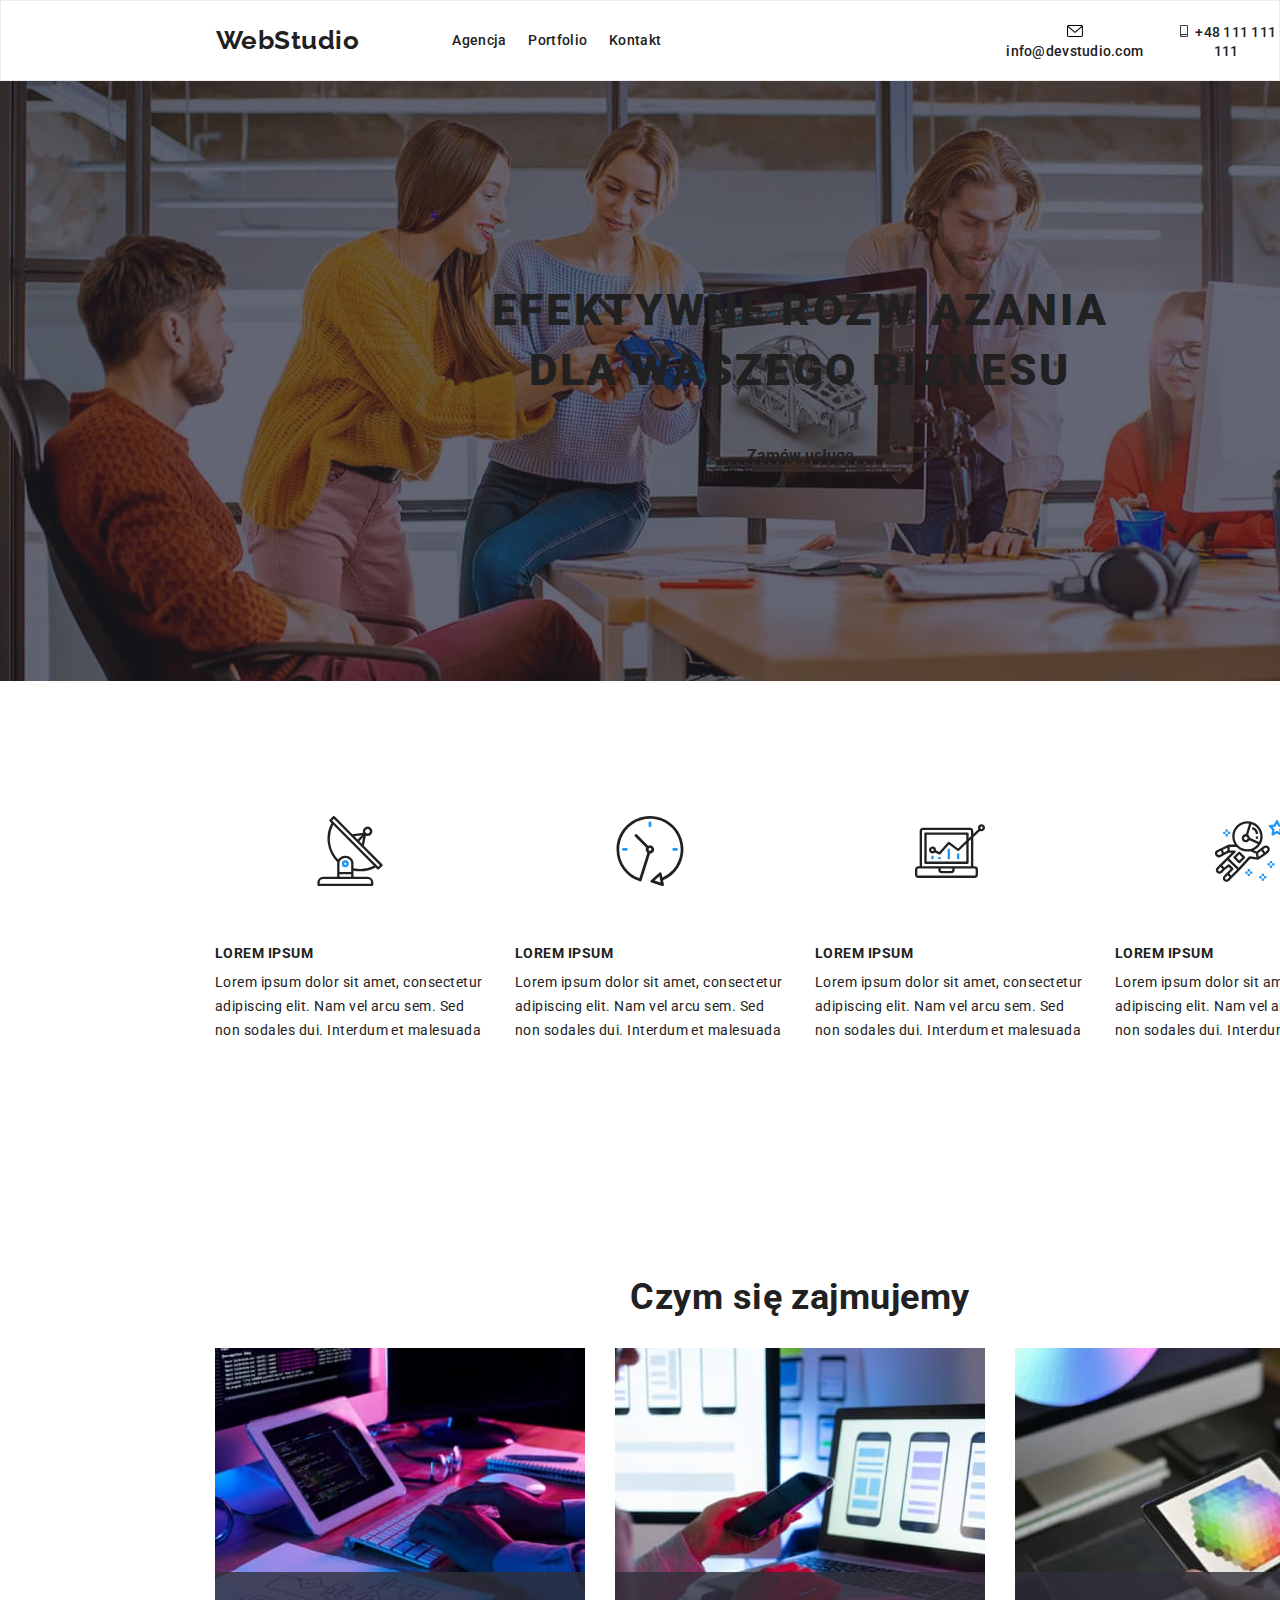
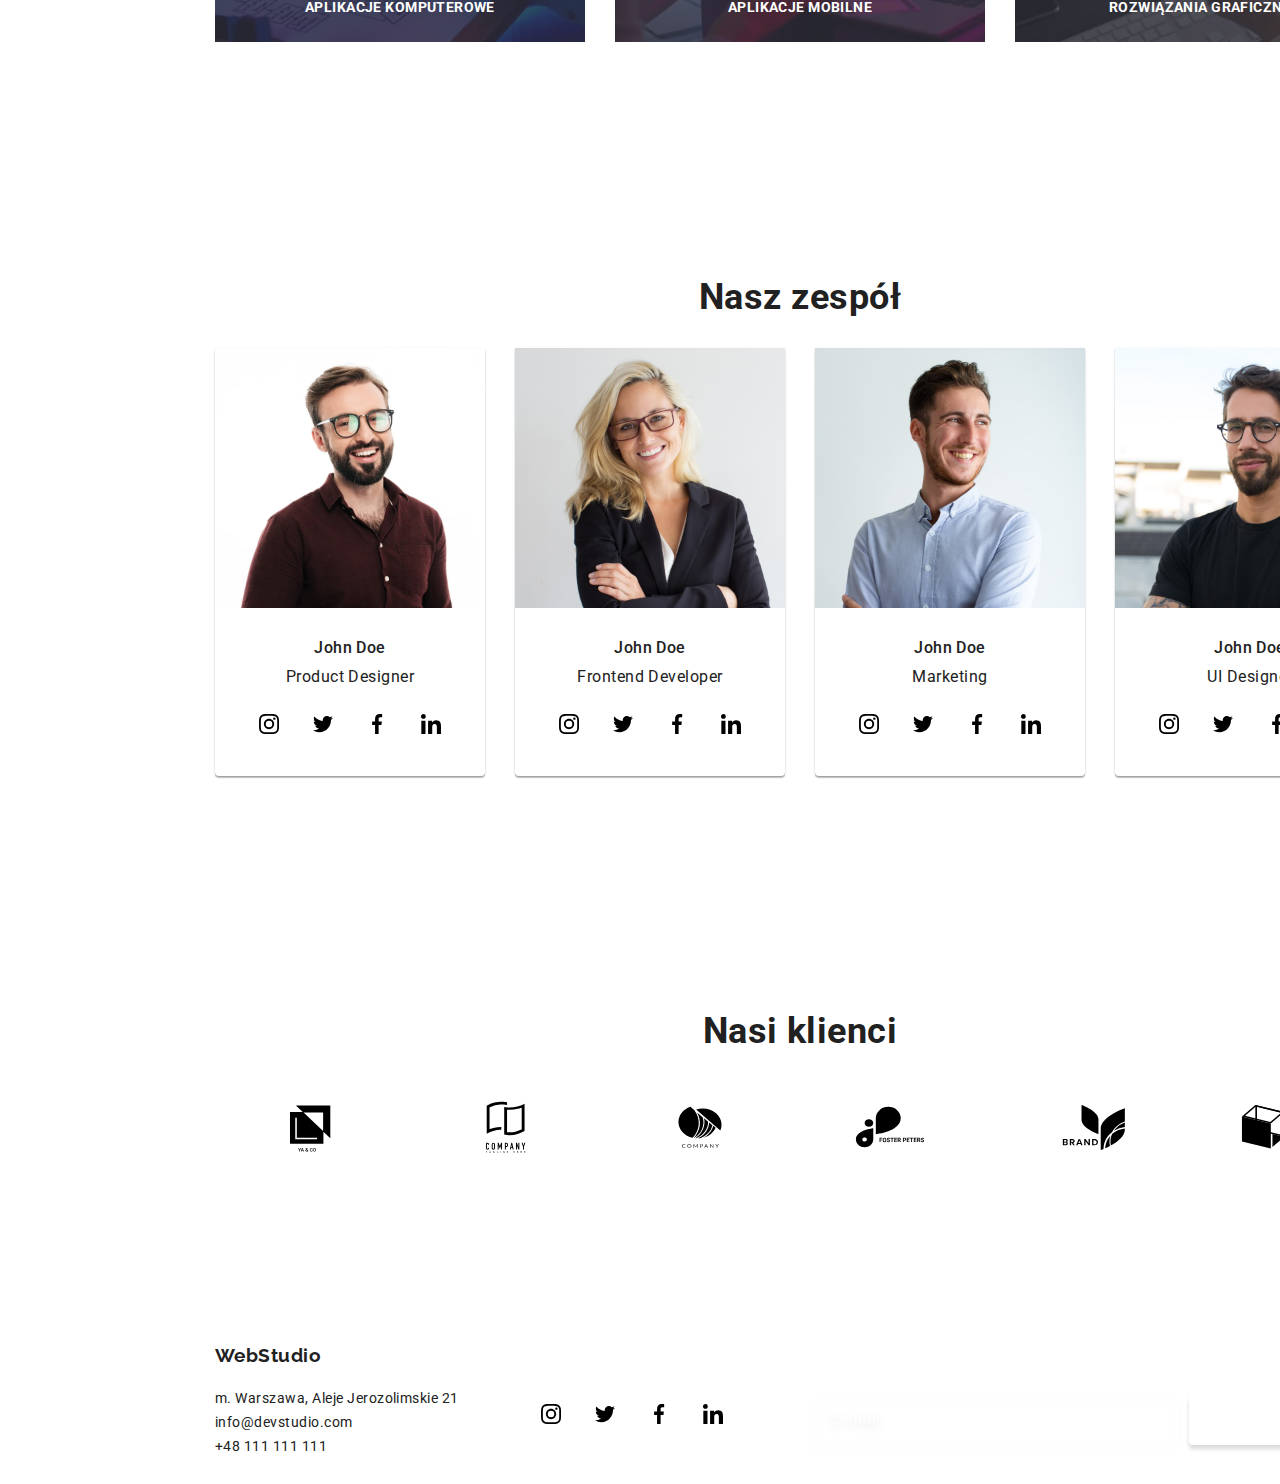
==== index.html @ ab7ed255 "scss + zmienne + bez BEM" ====
<!DOCTYPE html>
<html lang="pl">
  <head>
    <meta charset="UTF-8" />
    <meta http-equiv="X-UA-Compatible" content="IE=edge" />
    <meta name="viewport" content="width=device-width, initial-scale=1.0" />
    <link href="./css/main.min.css" rel="stylesheet" />
    <link rel="preconnect" href="https://fonts.googleapis.com" />
    <link rel="preconnect" href="https://fonts.gstatic.com" crossorigin />
    <link
      href="https://fonts.googleapis.com/css2?family=Raleway:wght@700&family=Roboto:wght@400;500;700;900&display=swap"
      rel="stylesheet"
    />
    <link
      rel="stylesheet"
      href="node_modules/modern-normalize/modern-normalize.css"
    />
    <title>Studio</title>
  </head>
  <body>
    <!-- Okno modalne -->
    <div class="backdrop is-hidden" data-modal>
      <div class="modal-window">
        <button class="modal-close-button" data-modal-close>X</button>
        <form class="modal-form" name="order-service">
          <div class="modal-form-box">
            <p class="modal-form-label">
              Zostaw swoje dane w formularzu poniżej
            </p>
            <label class="modal-form-input-label" for="modal_form_input"
              ><span>Imię</span>
              <span class="modal-form-input-box">
                <input
                  class="modal-form-input-primary"
                  type="text"
                  name="Name"
                  id="modal_form_input"
                  />
                <svg class="modal-form-input-icon">
                  <use
                    href="./images/icons/icons-min.svg#icon-person-black-18dp-1"
                  ></use>
                </svg>
              </span>
            </label>
            <label class="modal-form-input-label"
              ><span>Telefon</span>
              <span class="modal-form-input-box">
                <input
                class="modal-form-input-primary"
                type="tel"
                name="Phone_number"
                />
              <svg class="modal-form-input-icon">
                <use
                  href="./images/icons/icons-min.svg#icon-phone-black-18dp-1"
                ></use>
              </svg>
            </label>
            <label class="modal-form-input-label">
              <span>Email</span>
              <span class="modal-form-input-box">
                <input
                class="modal-form-input-primary"
                type="email"
                name="Email_address"
              />
              <svg class="modal-form-input-icon">
                <use
                  href="./images/icons/icons-min.svg#icon-email-black-18dp-1"
                ></use>
              </svg>
              </span>           
            </label>
            <label class="modal-form-input-label">
              <span>Komantarz</span>                      
            <span class="modal-form-input-box">  
            <textarea
              class="modal-form-input-primary"
              name="Comment"
              placeholder="Wprowadź tekst"
            ></textarea>
            </span>
            </label>  
          </div>


          <!-- checkbox -->

          <div class="modal-form-checkbox">
            <input
              class="modal-form-checkbox-input"
              type="checkbox"
              name="terms_policy_agree"
              id="terms_policy_agree"
              value="Yes"
            />
            <label class="modal-form-checkbox-label" for="terms_policy_agree">
              <span>
                <svg class="modal-form-checkbox-icon">
                  <use href="./images/icons/icons-min.svg#icon-not-check"></use>
                </svg>
                <svg class="modal-form-checkbox-icon">
                  <use
                    href="./images/icons/icons-min.svg#icon-icon-check"
                  ></use>
                </svg>
              </span>
              <span class="modal-form-checkbox-text">
                Oświadczam iż akceptuję
                <a
                  class="modal-form-checkbox-link"
                  href="terms.html"
                  target="_blank"
                  >Regulamin</a
                >
                i
                <a
                  class="modal-form-checkbox-link"
                  href="policy.html"
                  target="_blank"
                  >Politykę prywatności.</a
                >
              </span>
            </label>
          </div>
          <button class="modal-form-button">
            <span class="modal-form-button-text">Wyślij</span>
          </button>
        </form>
      </div>
    </div>

    <!-- Menu -->
    <header class="header-section">
      <div class="container">
        <h3 class="website-logo-header">
          <a class="website-logo-header-link" href="index.html"
            ><span class="website-logo-highlight">Web</span>Studio</a
          >
        </h3>
        <nav class="navigation-section">
          <a class="navigation-link" href="index.html"
            ><span class="navigation-link-underline">Agencja</span></a
          >
          <a class="navigation-link" href="portfolio.html">Portfolio</a>
          <a class="navigation-link" href="kontakt.html">Kontakt</a>
        </nav>
        <div class="contact-info-header">
          <a class="contact-info-header-link" href="mailto:info@devstudio.com">
            <svg class="header-icon">
              <use href="./images/icons/icons-min.svg#icon-envelope"></use>
            </svg>
            info@devstudio.com</a
          >
        </div>
        <div class="contact-info-header">
          <a class="contact-info-header-link" href="tel:+48111111111">
            <svg class="header-icon">
              <use href="./images/icons/icons-min.svg#icon-smartphone"></use>
            </svg>
            +48 111 111 111</a
          >
        </div>
      </div>
    </header>
    <main>
      <!-- Main Header -->
      <section class="section main-header-sec">
        <div class="container main-header-div">
          <h1 class="header-text">EFEKTYWNE ROZWIĄZANIA DLA WASZEGO BIZNESU</h1>
          <button class="header-button" data-modal-open>Zamów usługę</button>
        </div>
      </section>

      <!-- Nasze atuty -->
      <section class="section">
        <div class="container">
          <ul class="lorem-list">
            <li class="lorem-list-item">
              <svg class="lorem-list-icon">
                <use href="./images/icons/icons-min.svg#icon-antenna-1-1"></use>
              </svg>
              <h4 class="lorem-list-header">LOREM IPSUM</h4>
              <p class="lorem-list-text">
                Lorem ipsum dolor sit amet, consectetur adipiscing elit. Nam vel
                arcu sem. Sed non sodales dui. Interdum et malesuada
              </p>
            </li>
            <li class="lorem-list-item">
              <svg class="lorem-list-icon">
                <use href="./images/icons/icons-min.svg#icon-clock-1-1"></use>
              </svg>
              <h4 class="lorem-list-header">LOREM IPSUM</h4>
              <p class="lorem-list-text">
                Lorem ipsum dolor sit amet, consectetur adipiscing elit. Nam vel
                arcu sem. Sed non sodales dui. Interdum et malesuada
              </p>
            </li>
            <li class="lorem-list-item">
              <svg class="lorem-list-icon">
                <use href="./images/icons/icons-min.svg#icon-diagram-1-1"></use>
              </svg>
              <h4 class="lorem-list-header">LOREM IPSUM</h4>
              <p class="lorem-list-text">
                Lorem ipsum dolor sit amet, consectetur adipiscing elit. Nam vel
                arcu sem. Sed non sodales dui. Interdum et malesuada
              </p>
            </li>
            <li class="lorem-list-item">
              <svg class="lorem-list-icon">
                <use
                  href="./images/icons/icons-min.svg#icon-astronaut-1-1"
                ></use>
              </svg>
              <h4 class="lorem-list-header">LOREM IPSUM</h4>
              <p class="lorem-list-text">
                Lorem ipsum dolor sit amet, consectetur adipiscing elit. Nam vel
                arcu sem. Sed non sodales dui. Interdum et malesuada
              </p>
            </li>
          </ul>
        </div>
      </section>
      <!-- Czym się zajmujemy -->

      <section class="section">
        <div class="container">
          <h2 class="occupation-header">Czym się zajmujemy</h2>

          <ul>
            <li class="occupation-list-item">
              <img
                src="images/close-up-image-programer-working-his-desk-office_1098-18707.jpg"
                alt="close up image programer working his desk office"
                width="370"
                height="294"
              />
              <p class="occupation-list-item-label">APLIKACJE KOMPUTEROWE</p>
            </li>
            <li class="occupation-list-item">
              <img
                src="images/web-ui-designers-are-developing-application-smartphones-team-creators-is-working-interface-mobile-phones_8119-2713.jpg"
                alt="web ui designers are developing application smartphones team creators is working interface mobile phones"
                width="370"
                height="294"
              />
              <p class="occupation-list-item-label">APLIKACJE MOBILNE</p>
            </li>
            <li class="occupation-list-item">
              <img
                src="images/creative-artist-web-design-with-working-colour-selection-graphic-tablet_35674-1119.jpg"
                alt="creative artist web design with working colour selection graphic tablet"
                width="370"
                height="294"
              />
              <p class="occupation-list-item-label">ROZWIĄZANIA GRAFICZNE</p>
            </li>
          </ul>
        </div>
      </section>
      <!-- Nasz zespół -->
      <section class="employees-section section">
        <div class="container">
          <h2 class="employees-header">Nasz zespół</h2>
          <ul>
            <li class="employees-list">
              <figure class="employees-list-item">
                <div class="employee-picture">
                  <img
                    src="images/4853.jpg"
                    alt="Picture of John Doe Product Designer"
                  />
                </div>
                <figcaption class="employee-description">
                  <p class="employee-name">John Doe</p>
                  <p class="employee-position">Product Designer</p>
                  <div class="employee-social-media">
                    <a
                      class="employee-social-media-link"
                      href="https://www.instagram.com"
                      target="_blank"
                    >
                      <svg class="employee-social-media-icon">
                        <use
                          href="./images/icons/icons-min.svg#icon-instagram-2"
                        ></use>
                      </svg>
                    </a>
                    <a
                      class="employee-social-media-link"
                      href="https://www.twitter.com"
                      target="_blank"
                    >
                      <svg class="employee-social-media-icon">
                        <use
                          href="./images/icons/icons-min.svg#icon-twitter-1"
                        ></use>
                      </svg>
                    </a>
                    <a
                      class="employee-social-media-link"
                      href="https://www.facebook.com"
                      target="_blank"
                    >
                      <svg class="employee-social-media-icon">
                        <use
                          href="./images/icons/icons-min.svg#icon-facebook-1"
                        ></use>
                      </svg>
                    </a>
                    <a
                      class="employee-social-media-link"
                      href="https://www.linkedin.com"
                      target="_blank"
                    >
                      <svg class="employee-social-media-icon">
                        <use
                          href="./images/icons/icons-min.svg#icon-linkedin-1"
                        ></use>
                      </svg>
                    </a>
                  </div>
                </figcaption>
              </figure>
            </li>
            <li class="employees-list">
              <figure class="employees-list-item">
                <div class="employee-picture">
                  <img
                    src="images/5844.jpg"
                    alt="Picture of John Doe Frontend Developer"
                  />
                </div>
                <figcaption class="employee-description">
                  <p class="employee-name">John Doe</p>
                  <p class="employee-position">Frontend Developer</p>
                  <div class="employee-social-media">
                    <a
                      class="employee-social-media-link"
                      href="https://www.instagram.com"
                      target="_blank"
                    >
                      <svg class="employee-social-media-icon">
                        <use
                          href="./images/icons/icons-min.svg#icon-instagram-2"
                        ></use>
                      </svg>
                    </a>
                    <a
                      class="employee-social-media-link"
                      href="https://www.twitter.com"
                      target="_blank"
                    >
                      <svg class="employee-social-media-icon">
                        <use
                          href="./images/icons/icons-min.svg#icon-twitter-1"
                        ></use>
                      </svg>
                    </a>
                    <a
                      class="employee-social-media-link"
                      href="https://www.facebook.com"
                      target="_blank"
                    >
                      <svg class="employee-social-media-icon">
                        <use
                          href="./images/icons/icons-min.svg#icon-facebook-1"
                        ></use>
                      </svg>
                    </a>
                    <a
                      class="employee-social-media-link"
                      href="https://www.linkedin.com"
                      target="_blank"
                    >
                      <svg class="employee-social-media-icon">
                        <use
                          href="./images/icons/icons-min.svg#icon-linkedin-1"
                        ></use>
                      </svg>
                    </a>
                  </div>
                </figcaption>
              </figure>
            </li>
            <li class="employees-list">
              <figure class="employees-list-item">
                <div class="employee-picture">
                  <img
                    src="images/16166.jpg"
                    alt="Picture of John Doe Marketing"
                  />
                </div>
                <figcaption class="employee-description">
                  <p class="employee-name">John Doe</p>
                  <p class="employee-position">Marketing</p>
                  <div class="employee-social-media">
                    <a
                      class="employee-social-media-link"
                      href="https://www.instagram.com"
                      target="_blank"
                    >
                      <svg class="employee-social-media-icon">
                        <use
                          href="./images/icons/icons-min.svg#icon-instagram-2"
                        ></use>
                      </svg>
                    </a>
                    <a
                      class="employee-social-media-link"
                      href="https://www.twitter.com"
                      target="_blank"
                    >
                      <svg class="employee-social-media-icon">
                        <use
                          href="./images/icons/icons-min.svg#icon-twitter-1"
                        ></use>
                      </svg>
                    </a>
                    <a
                      class="employee-social-media-link"
                      href="https://www.facebook.com"
                      target="_blank"
                    >
                      <svg class="employee-social-media-icon">
                        <use
                          href="./images/icons/icons-min.svg#icon-facebook-1"
                        ></use>
                      </svg>
                    </a>
                    <a
                      class="employee-social-media-link"
                      href="https://www.linkedin.com"
                      target="_blank"
                    >
                      <svg class="employee-social-media-icon">
                        <use
                          href="./images/icons/icons-min.svg#icon-linkedin-1"
                        ></use>
                      </svg>
                    </a>
                  </div>
                </figcaption>
              </figure>
            </li>
            <li class="employees-list">
              <figure class="employees-list-item">
                <div class="employee-picture">
                  <img
                    src="images/2968.jpg"
                    alt="Picture of John Doe UI Designer"
                  />
                </div>
                <figcaption class="employee-description">
                  <p class="employee-name">John Doe</p>
                  <p class="employee-position">UI Designer</p>
                  <div class="employee-social-media">
                    <a
                      class="employee-social-media-link"
                      href="https://www.instagram.com"
                      target="_blank"
                    >
                      <svg class="employee-social-media-icon">
                        <use
                          href="./images/icons/icons-min.svg#icon-instagram-2"
                        ></use>
                      </svg>
                    </a>
                    <a
                      class="employee-social-media-link"
                      href="https://www.twitter.com"
                      target="_blank"
                    >
                      <svg class="employee-social-media-icon">
                        <use
                          href="./images/icons/icons-min.svg#icon-twitter-1"
                        ></use>
                      </svg>
                    </a>
                    <a
                      class="employee-social-media-link"
                      href="https://www.facebook.com"
                      target="_blank"
                    >
                      <svg class="employee-social-media-icon">
                        <use
                          href="./images/icons/icons-min.svg#icon-facebook-1"
                        ></use>
                      </svg>
                    </a>
                    <a
                      class="employee-social-media-link"
                      href="https://www.linkedin.com"
                      target="_blank"
                    >
                      <svg class="employee-social-media-icon">
                        <use
                          href="./images/icons/icons-min.svg#icon-linkedin-1"
                        ></use>
                      </svg>
                    </a>
                  </div>
                </figcaption>
              </figure>
            </li>
          </ul>
        </div>
      </section>
      <!-- Nasi klienci -->
      <section class="section">
        <div class="container">
          <h2 class="our-clients-header">Nasi klienci</h2>
          <ul class="our-clients-list">
            <li class="our-clients-list-item">
              <a
                class="our-clients-link"
                href="https://www.linkedin.com"
                target="_blank"
              >
                <svg class="our-clients-icon">
                  <use
                    href="./images/icons/icons-min.svg#icon-ya-and-co-Logo"
                  ></use>
                </svg>
              </a>
            </li>
            <li class="our-clients-list-item">
              <a
                class="our-clients-link"
                href="https://www.linkedin.com"
                target="_blank"
              >
                <svg class="our-clients-icon">
                  <use
                    href="./images/icons/icons-min.svg#icon-company-logo"
                  ></use>
                </svg>
              </a>
            </li>
            <li class="our-clients-list-item">
              <a
                class="our-clients-link"
                href="https://www.linkedin.com"
                target="_blank"
              >
                <svg class="our-clients-icon">
                  <use
                    href="./images/icons/icons-min.svg#icon-company-2-logo"
                  ></use>
                </svg>
              </a>
            </li>
            <li class="our-clients-list-item">
              <a
                class="our-clients-link"
                href="https://www.linkedin.com"
                target="_blank"
              >
                <svg class="our-clients-icon">
                  <use
                    href="./images/icons/icons-min.svg#icon-foster-peters-logo"
                  ></use>
                </svg>
              </a>
            </li>
            <li class="our-clients-list-item">
              <a
                class="our-clients-link"
                href="https://www.linkedin.com"
                target="_blank"
              >
                <svg class="our-clients-icon">
                  <use
                    href="./images/icons/icons-min.svg#icon-brand-logo"
                  ></use>
                </svg>
              </a>
            </li>
            <li class="our-clients-list-item">
              <a
                class="our-clients-link"
                href="https://www.linkedin.com"
                target="_blank"
              >
                <svg class="our-clients-icon">
                  <use
                    href="./images/icons/icons-min.svg#icon-company-tag-line-logo"
                  ></use>
                </svg>
              </a>
            </li>
          </ul>
        </div>
      </section>
    </main>
    <!-- Footer -->
    <footer class="footer">
      <section class="section">
        <div class="container">
          <div class="footer-section">
            <div class="website-logo-footer">
              <h3>
                <a class="website-logo-footer-link" href="index.html"
                  ><span class="website-logo-highlight">Web</span>Studio</a
                >
              </h3>
              <div class="footer-info">
                <address class="studio-address">
                  m. Warszawa, Aleje Jerozolimskie 21
                </address>
                <a class="contact-info-footer" href="mailto:info@devstudio.com"
                  >info@devstudio.com</a
                >
                <br />
                <a class="contact-info-footer" href="tel:+48111111111"
                  >+48 111 111 111</a
                >
              </div>
            </div>
            <div class="footer-socials">
              <p>DOŁĄCZ DO NAS</p>

              <div class="footer-social-media">
                <a
                  class="footer-social-media-link"
                  href="https://www.instagram.com"
                  target="_blank"
                >
                  <svg class="employee-social-media-icon">
                    <use
                      href="./images/icons/icons-min.svg#icon-instagram-2"
                    ></use>
                  </svg>
                </a>
                <a
                  class="footer-social-media-link"
                  href="https://www.twitter.com"
                  target="_blank"
                >
                  <svg class="footer-social-media-icon">
                    <use
                      href="./images/icons/icons-min.svg#icon-twitter-1"
                    ></use>
                  </svg>
                </a>
                <a
                  class="footer-social-media-link"
                  href="https://www.facebook.com"
                  target="_blank"
                >
                  <svg class="footer-social-media-icon">
                    <use
                      href="./images/icons/icons-min.svg#icon-facebook-1"
                    ></use>
                  </svg>
                </a>
                <a
                  class="footer-social-media-link"
                  href="https://www.linkedin.com"
                  target="_blank"
                >
                  <svg class="footer-social-media-icon">
                    <use
                      href="./images/icons/icons-min.svg#icon-linkedin-1"
                    ></use>
                  </svg>
                </a>
              </div>
            </div>
            <div class="footer-newsletter-form">
              <form name="newsletter_form">
                <label class="footer-newsletter-form-label"
                  >ZAPISZ SIĘ DO NEWSLETTERA</label
                >
                <div class="footer-newsletter-form-box">
                  <input
                    class="footer-newsletter-form-input"
                    type="email"
                    name="newsletter_email"
                    placeholder="E-mail"
                  />
                  <button class="footer-newsletter-form-button" type="submit">
                    <p class="footer-newsletter-form-button-text">Zapisz się</p>
                    <svg class="footer-newsletter-form-button-icon">
                      <use
                        href="./images/icons/icons-min.svg#icon-icon-send"
                      ></use>
                    </svg>
                  </button>
                </div>
              </form>
            </div>
          </div>
        </div>
      </section>
    </footer>
    <script src="./js/modal.js"></script>
  </body>
</html>
---- css/main.min.css ----
body{font-family:"Raleway",sans-serif;font-family:"Roboto",sans-serif;text-align:center;letter-spacing:.03em;color:#212121;margin:0;box-sizing:border-box}h1{width:696px;margin:0}h3{display:inline;margin:0;padding:0}h4{text-decoration:none;margin:0;padding:0}ul{display:flex;list-style:none;text-align:left;padding-left:0px;flex-wrap:wrap}.section{max-width:1600px;padding-top:94px;padding-bottom:94px}.container{width:1200px;padding-left:200px}.backdrop{position:fixed;left:0;top:0;z-index:5;width:100%;height:100%;background-color:rgba(0,0,0,.2);transition:transform 250ms cubic-bezier(0.4, 0, 0.2, 1),visibility 250ms cubic-bezier(0.4, 0, 0.2, 1),opacity 250ms cubic-bezier(0.4, 0, 0.2, 1)}.is-hidden{transform:scale(0);opacity:0;visibility:hidden;pointer-events:none}.modal-window{position:absolute;top:50%;left:50%;transform:translate(-50%, -50%);width:528px;min-height:581px;background-color:#fff;box-shadow:0px 1px 3px rgba(0,0,0,.12),0px 1px 1px rgba(0,0,0,.14),0px 2px 1px rgba(0,0,0,.2);border-radius:4px;display:flex;align-items:center}.modal-close-button{position:absolute;top:8px;right:8px;width:30px;height:30px;background-color:#fff;border:1px solid rgba(0,0,0,.1);border-radius:50%;cursor:pointer}.modal-form{position:absolute;width:448px;min-height:501px;padding:40px 0;text-align:center;top:50%;left:50%;transform:translate(-50%, -50%);display:flex;flex-direction:column;align-items:center;justify-content:space-evenly}.modal-form-box{display:flex;flex-direction:column;width:100%}.modal-form-label{font-weight:700;font-size:20px;line-height:23px;text-align:center;letter-spacing:.03em;color:#212121;width:100%}.modal-form-input-label{font-size:12px;letter-spacing:.01em;color:#757575;padding:10px 0 4px 0;display:flex;align-items:flex-start;flex-direction:column}.modal-form-input-box{width:100%;position:relative}.modal-form-input-primary{box-sizing:border-box;height:40px;width:100%;border:1px solid rgba(33,33,33,.2);border-radius:4px;transition-property:border;transition-duration:250ms;transition-timing-function:cubic-bezier(0.4, 0, 0.2, 1)}.modal-form-input-primary:last-child{height:120px}.modal-form-input-primary:not(:last-child){padding-left:42px}.modal-form-input-primary:hover,.modal-form-input-primary:focus{border:1px solid #2196f3}.modal-form-input-icon{width:18px;height:18px;fill:#212121;z-index:5;position:absolute;top:11px;left:12px}.modal-form-input-primary::placeholder{font-family:"Roboto";font-style:normal;font-weight:400;font-size:12px;letter-spacing:.01em;color:rgba(117,117,117,.5)}.modal-form textarea{box-sizing:border-box;width:100%;height:120px;resize:none;padding:12px 16px}.modal-form-input-box:focus-within svg{fill:#2196f3}.modal-form-input-box:focus-within input{outline:#2196f3}.modal-form-input-box:focus-within textarea{outline:#2196f3}.modal-form-checkbox{box-sizing:border-box;display:flex;justify-content:center;align-items:center;flex-flow:row wrap;padding:25px 0}.modal-form-checkbox-input{appearance:none}.modal-form-checkbox-icon:first-child{width:16px;height:15px;fill:var(--main-color-first)}.modal-form-checkbox-icon:last-child{width:16px;height:15px;fill:none}.modal-form-checkbox-text{font-size:14px;line-height:1.71;letter-spacing:.03em;color:var(--brand-color-third)}.modal-form-checkbox-label{cursor:pointer;display:flex}.modal-form-checkbox-label span:first-child{position:relative;padding-right:5px;width:16px;height:15px;transition:cubic-bezier(0.4, 0, 0.2, 1) 300ms}.modal-form-checkbox-label span:first-child>svg:first-child{position:absolute;fill:var(--main-color-first)}.modal-form-checkbox-label span:first-child>svg:last-child{position:absolute;opacity:0}.modal-form-checkbox-label span:last-child{padding-left:8px;line-height:18px}.modal-form-checkbox-label:hover span:first-child>svg{fill:var(--brand-color-first)}.modal-form-checkbox-input:checked+.modal-form-checkbox-label span:first-child>svg:first-child{fill:none}.modal-form-checkbox-input:checked+.modal-form-checkbox-label span:first-child>svg:last-child{opacity:100%}.modal-form-checkbox-link{text-decoration:none;color:var(--brand-color-first);text-decoration:underline}.modal-form-button{display:flex;align-items:center;text-align:center;width:200px;height:50px;background:var(--brand-color-first);box-shadow:0px 4px 4px rgba(0,0,0,.15);border-radius:4px;border:none;justify-content:center}.modal-form-button-text{font-weight:700;font-size:16px;line-height:1.88;display:flex;letter-spacing:.06em;color:#fff}.header-section{display:flex;align-items:center;box-sizing:border-box;padding:0;border:1px solid #ececec;text-align:center;justify-content:flex-start}.header-section>.container{display:flex;align-items:center}.website-logo-header{margin-left:15px;padding:24px 0 25px}.website-logo-header-link{font-family:"Raleway",sans-serif;color:var(--main-color-third);text-decoration:none;font-weight:700;font-size:26px;display:inline}.navigation-section{margin-left:93px;padding:0;display:inline-flex;justify-content:space-between;align-items:center;width:254px;height:100%;letter-spacing:.02em}.navigation-link{display:inline-block;position:relative;color:var(--main-color-first);font-weight:500;font-size:14px;line-height:1.14;text-decoration:none;margin:0;padding:0;transition-property:color;transition-duration:250ms;transition-timing-function:cubic-bezier(0.4, 0, 0.2, 1)}.navigation-link-underline::after{display:block;content:"";width:100%;height:4px;background:var(--brand-color-first);border-radius:2px;position:absolute;bottom:-33px}.navigation-link:last-child{padding-right:0}.navigation-link:hover,.navigation-link:focus{color:var(--brand-color-first)}.contact-info-header{margin-left:345px;padding:0;display:inline}.contact-info-header:last-child{margin-left:30px}.contact-info-header-link{color:var(--brand-color-third);font-weight:500;font-size:14px;line-height:1.14;text-decoration:none;padding-right:50px;letter-spacing:.02em;transition-property:color;transition-duration:250ms;transition-timing-function:cubic-bezier(0.4, 0, 0.2, 1)}.contact-info-header-link:last-child{padding-right:0}.header-icon{fill:var(--brand-color-third);height:12px;width:16px;left:1052px;top:34px;border-radius:0px;transition-property:fill;transition-duration:250ms;transition-timing-function:cubic-bezier(0.4, 0, 0.2, 1)}.contact-info-header:hover .header-icon{fill:var(--brand-color-first)}.contact-info-header:focus .header-icon{fill:var(--brand-color-first)}.contact-info-header:hover .contact-info-header-link{color:var(--brand-color-first)}.contact-info-header:focus .contact-info-header-link{color:var(--brand-color-first)}.main-header-sec{background-image:linear-gradient(to bottom, rgba(47, 48, 58, 0.4), rgba(47, 48, 58, 0.4)),url("../images/main-header-background.jpg");width:1600px;padding:200px 0}.main-header-div{display:flex;flex-direction:column;justify-content:center}.header-text{color:var(--main-color-second);font-weight:900;font-style:normal;font-size:44px;line-height:1.36;text-align:center;margin-left:252px;letter-spacing:.06em;text-transform:uppercase}.header-button{color:var(--main-color-second);font-family:"Roboto",sans-serif;font-weight:700;font-size:16px;line-height:1.88;background-color:var(--brand-color-first);cursor:pointer;width:200px;border-radius:4px;border:0;padding-top:10px;padding-bottom:10px;margin-left:500px;margin-top:30px}.lorem-list-item{width:270px;margin-left:15px;margin-right:15px}.lorem-list-header{font-weight:700;font-size:14px;padding:30px 0 10px 0}.lorem-list-text{color:var(--brand-color-third);font-size:14px;line-height:1.71}.lorem-list-icon{padding:25px 100px;height:70px;width:70px;background-color:var(--brand-color-fourth)}.occupation-header{font-weight:700;font-size:36px}.occupation-list-item{width:370px;display:flex;margin-left:15px;margin-right:15px;position:relative}.occupation-list-item .occupation-list-item-label{font-weight:700;font-size:14px;text-align:center;letter-spacing:.03em;text-transform:uppercase;color:#fff;width:370px;height:70px;background:rgba(47,48,58,.8);position:absolute;bottom:0;display:flex;justify-content:center;align-items:center}.employees-section{background-color:var(--brand-color-fourth)}.employees-header{font-weight:700;font-size:36px}.employees-list{width:270px;margin-left:15px;margin-right:15px}.employees-list-item{background-color:#fff;width:270px;box-shadow:0px 1px 3px rgba(0,0,0,.12),0px 1px 1px rgba(0,0,0,.14),0px 2px 1px rgba(0,0,0,.2);border-radius:0px 0px 4px 4px;text-align:center;margin:0}.employee-description{display:flex;padding:30px 0;margin:0;justify-content:space-evenly;flex-direction:column;align-content:center;flex-wrap:wrap}.employee-name{font-weight:500;font-size:16px;padding:0;margin:0}.employee-position{color:var(--brand-color-third);font-size:16px;padding:10px 0 16px 0;margin:0}.employee-picture{height:260px;width:270px}.employee-picture>img{display:block;height:100%;width:100%;object-fit:cover}.employee-social-media{display:flex;justify-content:space-between;width:206px}.employee-social-media-link{display:flex;height:44px;width:44px;border-radius:50%;align-items:center;justify-content:space-evenly;transition-property:background-color,fill;transition-duration:250ms;transition-timing-function:cubic-bezier(0.4, 0, 0.2, 1)}.employee-social-media-link:hover{background-color:var(--brand-color-first)}.employee-social-media-link:hover>svg{fill:#fff}.employee-social-media-icon{width:20px;height:20px;fill:var(--brand-color-seventh)}.our-clients-header{font-weight:700;font-size:36px}.our-clients-list{display:flex;justify-content:space-evenly}.our-clients-icon{width:106px;height:60px}.our-clients-list-item{display:flex;border:1px solid var(--brand-color-seventh);border-radius:4px;transition-property:border;transition-duration:250ms;transition-timing-function:cubic-bezier(0.4, 0, 0.2, 1)}.our-clients-list-item:hover{border:1px solid var(--brand-color-first)}.our-clients-link{display:flex;text-decoration:none;justify-content:center;align-items:center;width:170px;height:92px;transition-property:fill;transition-duration:250ms;transition-timing-function:cubic-bezier(0.4, 0, 0.2, 1)}.our-clients-link>svg{fill:var(--brand-color-seventh);transition-property:fill;transition-duration:250ms;transition-timing-function:cubic-bezier(0.4, 0, 0.2, 1)}.our-clients-link:hover>svg{fill:var(--brand-color-first)}.our-clients-link:focus>svg{fill:var(--brand-color-first)}.footer .section{background-color:var(--brand-color-second);padding:0}.footer-section{display:flex;background-color:var(--brand-color-second);text-align:left}.website-logo-footer{padding:60px 0 25px 15px}.website-logo-footer-link{font-family:"Raleway",sans-serif;color:var(--main-color-second);text-decoration:none}.website-logo-highlight{color:var(--brand-color-first)}.footer-info{padding-top:20px}.studio-address{color:var(--main-color-second);font-size:14px;line-height:1.71;font-style:normal}.contact-info-footer{color:var(--brand-color-sixth);font-size:14px;line-height:1.71;text-decoration:none;transition-property:color;transition-duration:250ms;transition-timing-function:cubic-bezier(0.4, 0, 0.2, 1)}.contact-info-footer:hover,.contact-info-footer:focus{color:var(--brand-color-first)}.footer-socials{color:#fff;font-weight:700;font-size:14px;letter-spacing:.03em;padding:72px 78px 0 70px}.footer-social-media{display:flex;justify-content:space-between;width:206px;padding-top:20px}.footer-social-media-link{display:flex;height:44px;width:44px;border-radius:50%;align-items:center;justify-content:space-evenly;text-decoration:none;background-color:var(--brand-color-eighth);transition-property:background-color;transition-duration:250ms;transition-timing-function:cubic-bezier(0.4, 0, 0.2, 1)}.footer-social-media-link:hover{background-color:var(--brand-color-first)}.footer-social-media-link:hover>svg{fill:#fff}.footer-social-media-link:focus{background-color:var(--brand-color-first)}.footer-social-media-link:focus>svg{fill:#fff}.footer-social-media-icon{width:20px;height:20px;fill:var(--brand-color-seventh);transition-property:fill;transition-duration:250ms;transition-timing-function:cubic-bezier(0.4, 0, 0.2, 1)}.footer-newsletter-form{display:flex;padding-top:72px}.footer-newsletter-form-label{font-weight:700;font-size:14px;letter-spacing:.03em;text-transform:uppercase;color:#fff}.footer-newsletter-form-input{width:358px;border:1px solid rgba(255,255,255,.3);filter:drop-shadow(0px 4px 4px rgba(0, 0, 0, 0.15));border-radius:4px;margin-right:12px;background-color:var(--brand-color-second)}.footer-newsletter-form-input::placeholder{font-weight:400;font-size:16px;line-height:1.25;display:flex;align-items:center;letter-spacing:.03em;padding-left:16px;color:rgba(255,255,255,.6)}.footer-newsletter-form-box{padding-top:20px;display:flex;flex-direction:row}.footer-newsletter-form-button{display:flex;align-items:center;text-align:center;width:200px;height:50px;background:var(--brand-color-first);box-shadow:0px 4px 4px rgba(0,0,0,.15);border-radius:4px;border:none;padding:0}.footer-newsletter-form-button-text{font-weight:700;font-size:16px;line-height:1.88;letter-spacing:.06em;color:#fff;padding-left:42px}.footer-newsletter-form-button-icon{fill:#fff;width:24px;height:24px;padding-left:24px}.filter-button{color:var(--main-color-first);font-weight:500;font-style:normal;font-size:16px;line-height:1.62;background-color:var(--brand-color-fourth);border:0;cursor:pointer;padding:6px 22px;border-radius:4px;transition-property:background-color,color,box-shadow;transition-duration:250ms;transition-timing-function:cubic-bezier(0.4, 0, 0.2, 1)}.filter-button:hover{color:var(--main-color-second);font-weight:500;font-size:16px;line-height:1.62;background-color:var(--brand-color-first);border:0;box-shadow:0px 3px 1px rgba(0,0,0,.1),0px 1px 2px rgba(0,0,0,.08),0px 2px 2px rgba(0,0,0,.12)}.filter-button:focus{color:var(--main-color-second);font-weight:500;font-size:16px;line-height:1.62;background-color:var(--brand-color-first);border:0;box-shadow:0px 3px 1px rgba(0,0,0,.1),0px 1px 2px rgba(0,0,0,.08),0px 2px 2px rgba(0,0,0,.12)}p{padding:0;margin:0}.portfolio-item{width:370px;margin:0;padding:15px}.portfolio-item-box{background:#fff;border:1px solid #eee;width:370px;margin:0;padding:0;transition-property:box-shadow;transition-duration:250ms;transition-timing-function:cubic-bezier(0.4, 0, 0.2, 1)}.portfolio-item-image{width:370px;height:294px;position:relative;overflow:hidden}.portfolio-item-box-overlay{font-size:18px;line-height:1.56;letter-spacing:.03em;color:#fff;display:flex;justify-content:flex-start;align-items:center;padding:0 24px 0 24px;background-color:var(--brand-color-first);height:100%;transition-property:transform;transition-duration:250ms;transition-timing-function:cubic-bezier(0.4, 0, 0.2, 1);position:absolute;transform:translateY(0%)}.portfolio-item-box:hover{box-shadow:0px 1px 1px rgba(0,0,0,.12),0px 4px 4px rgba(0,0,0,.06),1px 4px 6px rgba(0,0,0,.16)}.portfolio-item-box:hover .portfolio-item-box-overlay{transform:translateY(-100%)}.portfolio-item-description{padding:20px 24px}.project-name{font-weight:700;font-size:18px;line-height:2}.project-filter-name{color:var(--brand-color-third);font-size:16px;line-height:1.88}/*# sourceMappingURL=main.min.css.map */
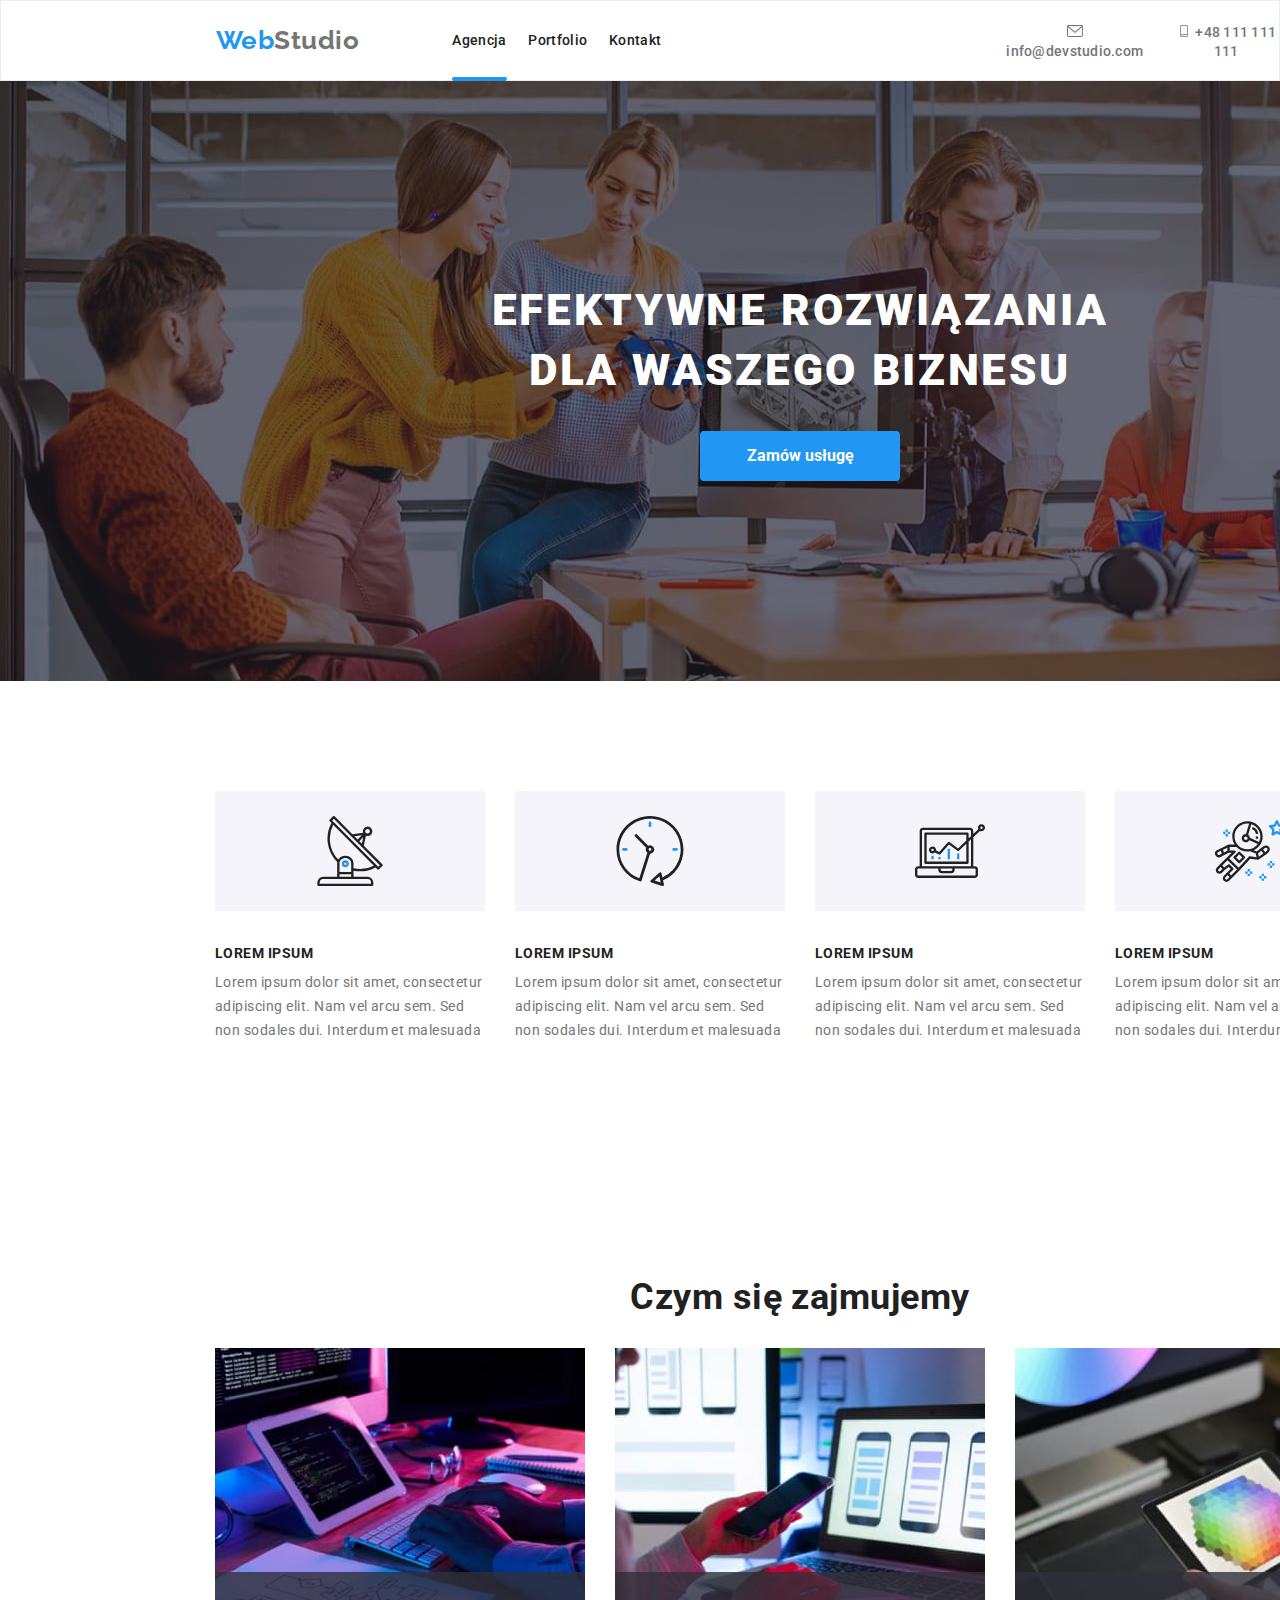
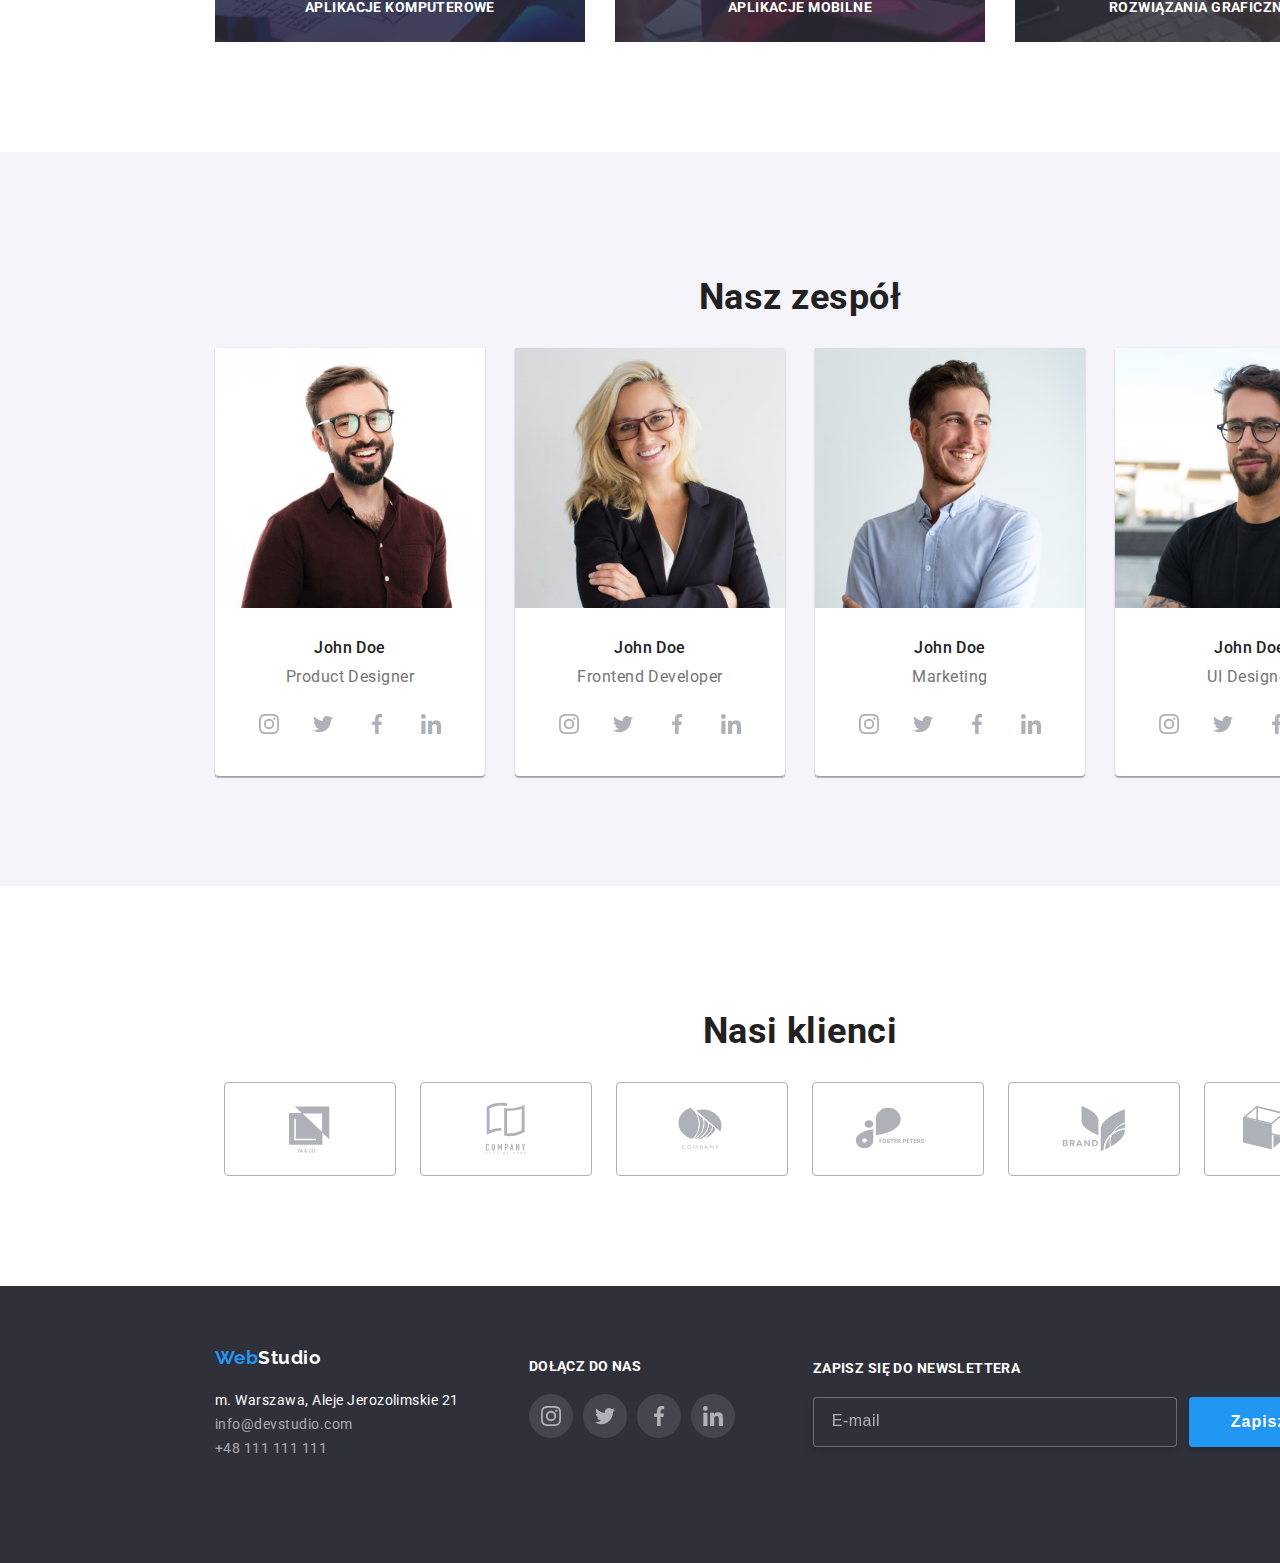
==== commit 53ed17db: "Zadanie domowe nr 7." ====
--- a/index.html
+++ b/index.html
@@ -20,103 +20,110 @@
   <body>
     <!-- Okno modalne -->
     <div class="backdrop is-hidden" data-modal>
-      <div class="modal-window">
-        <button class="modal-close-button" data-modal-close>X</button>
-        <form class="modal-form" name="order-service">
-          <div class="modal-form-box">
-            <p class="modal-form-label">
+      <div class="modal">
+        <button class="modal__close-btn" data-modal-close>X</button>
+        <form class="modal__form" name="order-service">
+          <div class="modal__form__box">
+            <p class="modal__form__header">
               Zostaw swoje dane w formularzu poniżej
             </p>
-            <label class="modal-form-input-label" for="modal_form_input"
+            <label class="modal__form__label" for="modal_form_input"
               ><span>Imię</span>
-              <span class="modal-form-input-box">
+              <span class="modal__form__input__box">
                 <input
-                  class="modal-form-input-primary"
+                  class="modal__form__input"
                   type="text"
                   name="Name"
                   id="modal_form_input"
-                  />
-                <svg class="modal-form-input-icon">
+                  required
+                />
+                <svg class="modal__form__icon">
                   <use
                     href="./images/icons/icons-min.svg#icon-person-black-18dp-1"
                   ></use>
                 </svg>
               </span>
             </label>
-            <label class="modal-form-input-label"
+            <label class="modal__form__label"
               ><span>Telefon</span>
-              <span class="modal-form-input-box">
+              <span class="modal__form__input__box">
                 <input
-                class="modal-form-input-primary"
-                type="tel"
-                name="Phone_number"
+                  class="modal__form__input"
+                  type="tel"
+                  name="Phone_number"
+                  required
                 />
-              <svg class="modal-form-input-icon">
-                <use
-                  href="./images/icons/icons-min.svg#icon-phone-black-18dp-1"
-                ></use>
-              </svg>
+                <svg class="modal__form__icon">
+                  <use
+                    href="./images/icons/icons-min.svg#icon-phone-black-18dp-1"
+                  ></use>
+                </svg>
+              </span>
             </label>
-            <label class="modal-form-input-label">
+            <label class="modal__form__label">
               <span>Email</span>
-              <span class="modal-form-input-box">
+              <span class="modal__form__input__box">
                 <input
-                class="modal-form-input-primary"
-                type="email"
-                name="Email_address"
-              />
-              <svg class="modal-form-input-icon">
-                <use
-                  href="./images/icons/icons-min.svg#icon-email-black-18dp-1"
-                ></use>
-              </svg>
-              </span>           
+                  class="modal__form__input"
+                  type="email"
+                  name="Email_address"
+                  required
+                />
+                <svg class="modal__form__icon">
+                  <use
+                    href="./images/icons/icons-min.svg#icon-email-black-18dp-1"
+                  ></use>
+                </svg>
+              </span>
             </label>
-            <label class="modal-form-input-label">
-              <span>Komantarz</span>                      
-            <span class="modal-form-input-box">  
-            <textarea
-              class="modal-form-input-primary"
-              name="Comment"
-              placeholder="Wprowadź tekst"
-            ></textarea>
-            </span>
-            </label>  
+            <label class="modal__form__label">
+              <span>Komantarz</span>
+              <span class="modal__form__input__box">
+                <textarea
+                  class="modal__form__input"
+                  name="Comment"
+                  placeholder="Wprowadź tekst"
+                ></textarea>
+              </span>
+            </label>
           </div>
 
-
           <!-- checkbox -->
 
-          <div class="modal-form-checkbox">
+          <div class="modal__form__checkbox">
             <input
-              class="modal-form-checkbox-input"
+              class="modal__form__checkbox__input"
               type="checkbox"
               name="terms_policy_agree"
               id="terms_policy_agree"
               value="Yes"
+              required
             />
-            <label class="modal-form-checkbox-label" for="terms_policy_agree">
+            <label
+              class="modal__form__checkbox__label"
+              for="terms_policy_agree"
+            >
               <span>
-                <svg class="modal-form-checkbox-icon">
+                <svg class="modal__form__checkbox__icon">
                   <use href="./images/icons/icons-min.svg#icon-not-check"></use>
                 </svg>
-                <svg class="modal-form-checkbox-icon">
+                <svg class="modal__form__checkbox__icon">
                   <use
                     href="./images/icons/icons-min.svg#icon-icon-check"
                   ></use>
                 </svg>
               </span>
-              <span class="modal-form-checkbox-text">
+              <span class="modal__form__checkbox__text">
                 Oświadczam iż akceptuję
                 <a
-                  class="modal-form-checkbox-link"
+                  class="modal__form__checkbox__link"
                   href="terms.html"
                   target="_blank"
                   >Regulamin</a
                 >
                 i
                 <a
-                  class="modal-form-checkbox-link"
+                  class="modal__form__checkbox__link"
                   href="policy.html"
                   target="_blank"
                   >Politykę prywatności.</a
@@ -124,39 +131,42 @@
               </span>
             </label>
           </div>
-          <button class="modal-form-button">
-            <span class="modal-form-button-text">Wyślij</span>
+
+          <!-- Modal button -->
+
+          <button class="modal__form__button">
+            <span class="modal__form__button__text">Wyślij</span>
           </button>
         </form>
       </div>
     </div>
 
     <!-- Menu -->
-    <header class="header-section">
+    <header class="header">
       <div class="container">
-        <h3 class="website-logo-header">
-          <a class="website-logo-header-link" href="index.html"
-            ><span class="website-logo-highlight">Web</span>Studio</a
+        <h3 class="header__logo">
+          <a class="header__logo__link" href="index.html"
+            ><span>Web</span>Studio</a
           >
         </h3>
-        <nav class="navigation-section">
-          <a class="navigation-link" href="index.html"
-            ><span class="navigation-link-underline">Agencja</span></a
+        <nav class="header__nav">
+          <a class="header__nav__link" href="index.html"
+            ><span>Agencja</span></a
           >
-          <a class="navigation-link" href="portfolio.html">Portfolio</a>
-          <a class="navigation-link" href="kontakt.html">Kontakt</a>
+          <a class="header__nav__link" href="portfolio.html">Portfolio</a>
+          <a class="header__nav__link" href="kontakt.html">Kontakt</a>
         </nav>
-        <div class="contact-info-header">
-          <a class="contact-info-header-link" href="mailto:info@devstudio.com">
-            <svg class="header-icon">
+        <div class="header__contact">
+          <a class="header__contact__link" href="mailto:info@devstudio.com">
+            <svg class="header__contact__icon">
               <use href="./images/icons/icons-min.svg#icon-envelope"></use>
             </svg>
             info@devstudio.com</a
           >
         </div>
-        <div class="contact-info-header">
-          <a class="contact-info-header-link" href="tel:+48111111111">
-            <svg class="header-icon">
+        <div class="header__contact">
+          <a class="header__contact__link" href="tel:+48111111111">
+            <svg class="header__contact__icon">
               <use href="./images/icons/icons-min.svg#icon-smartphone"></use>
             </svg>
             +48 111 111 111</a
@@ -165,11 +175,11 @@
       </div>
     </header>
     <main>
-      <!-- Main Header -->
-      <section class="section main-header-sec">
-        <div class="container main-header-div">
-          <h1 class="header-text">EFEKTYWNE ROZWIĄZANIA DLA WASZEGO BIZNESU</h1>
-          <button class="header-button" data-modal-open>Zamów usługę</button>
+      <!-- Main Header - order button -->
+      <section class="section order">
+        <div class="container order__box">
+          <h1 class="order__text">EFEKTYWNE ROZWIĄZANIA DLA WASZEGO BIZNESU</h1>
+          <button class="order__button" data-modal-open>Zamów usługę</button>
         </div>
       </section>
 
@@ -177,44 +187,44 @@
       <section class="section">
         <div class="container">
           <ul class="lorem-list">
-            <li class="lorem-list-item">
-              <svg class="lorem-list-icon">
+            <li class="lorem-list__item">
+              <svg class="lorem-list__icon">
                 <use href="./images/icons/icons-min.svg#icon-antenna-1-1"></use>
               </svg>
-              <h4 class="lorem-list-header">LOREM IPSUM</h4>
-              <p class="lorem-list-text">
+              <h4 class="lorem-list__header">LOREM IPSUM</h4>
+              <p class="lorem-list__text">
                 Lorem ipsum dolor sit amet, consectetur adipiscing elit. Nam vel
                 arcu sem. Sed non sodales dui. Interdum et malesuada
               </p>
             </li>
-            <li class="lorem-list-item">
-              <svg class="lorem-list-icon">
+            <li class="lorem-list__item">
+              <svg class="lorem-list__icon">
                 <use href="./images/icons/icons-min.svg#icon-clock-1-1"></use>
               </svg>
-              <h4 class="lorem-list-header">LOREM IPSUM</h4>
-              <p class="lorem-list-text">
+              <h4 class="lorem-list__header">LOREM IPSUM</h4>
+              <p class="lorem-list__text">
                 Lorem ipsum dolor sit amet, consectetur adipiscing elit. Nam vel
                 arcu sem. Sed non sodales dui. Interdum et malesuada
               </p>
             </li>
-            <li class="lorem-list-item">
-              <svg class="lorem-list-icon">
+            <li class="lorem-list__item">
+              <svg class="lorem-list__icon">
                 <use href="./images/icons/icons-min.svg#icon-diagram-1-1"></use>
               </svg>
-              <h4 class="lorem-list-header">LOREM IPSUM</h4>
-              <p class="lorem-list-text">
+              <h4 class="lorem-list__header">LOREM IPSUM</h4>
+              <p class="lorem-list__text">
                 Lorem ipsum dolor sit amet, consectetur adipiscing elit. Nam vel
                 arcu sem. Sed non sodales dui. Interdum et malesuada
               </p>
             </li>
-            <li class="lorem-list-item">
-              <svg class="lorem-list-icon">
+            <li class="lorem-list__item">
+              <svg class="lorem-list__icon">
                 <use
                   href="./images/icons/icons-min.svg#icon-astronaut-1-1"
                 ></use>
               </svg>
-              <h4 class="lorem-list-header">LOREM IPSUM</h4>
-              <p class="lorem-list-text">
+              <h4 class="lorem-list__header">LOREM IPSUM</h4>
+              <p class="lorem-list__text">
                 Lorem ipsum dolor sit amet, consectetur adipiscing elit. Nam vel
                 arcu sem. Sed non sodales dui. Interdum et malesuada
               </p>
@@ -226,95 +236,95 @@
 
       <section class="section">
         <div class="container">
-          <h2 class="occupation-header">Czym się zajmujemy</h2>
-
-          <ul>
-            <li class="occupation-list-item">
+          <h2 class="occupation__header">Czym się zajmujemy</h2>
+
+          <ul class="occupation__list">
+            <li class="occupation__list__item">
               <img
                 src="images/close-up-image-programer-working-his-desk-office_1098-18707.jpg"
                 alt="close up image programer working his desk office"
                 width="370"
                 height="294"
               />
-              <p class="occupation-list-item-label">APLIKACJE KOMPUTEROWE</p>
-            </li>
-            <li class="occupation-list-item">
+              <p class="occupation__list__label">APLIKACJE KOMPUTEROWE</p>
+            </li>
+            <li class="occupation__list__item">
               <img
                 src="images/web-ui-designers-are-developing-application-smartphones-team-creators-is-working-interface-mobile-phones_8119-2713.jpg"
                 alt="web ui designers are developing application smartphones team creators is working interface mobile phones"
                 width="370"
                 height="294"
               />
-              <p class="occupation-list-item-label">APLIKACJE MOBILNE</p>
-            </li>
-            <li class="occupation-list-item">
+              <p class="occupation__list__label">APLIKACJE MOBILNE</p>
+            </li>
+            <li class="occupation__list__item">
               <img
                 src="images/creative-artist-web-design-with-working-colour-selection-graphic-tablet_35674-1119.jpg"
                 alt="creative artist web design with working colour selection graphic tablet"
                 width="370"
                 height="294"
               />
-              <p class="occupation-list-item-label">ROZWIĄZANIA GRAFICZNE</p>
+              <p class="occupation__list__label">ROZWIĄZANIA GRAFICZNE</p>
             </li>
           </ul>
         </div>
       </section>
       <!-- Nasz zespół -->
-      <section class="employees-section section">
+      <section class="section team">
         <div class="container">
-          <h2 class="employees-header">Nasz zespół</h2>
+          <h2 class="team__header">Nasz zespół</h2>
           <ul>
-            <li class="employees-list">
-              <figure class="employees-list-item">
-                <div class="employee-picture">
+            <li class="team__list">
+              <figure class="team__list__item">
+                <div class="team__picture">
                   <img
                     src="images/4853.jpg"
                     alt="Picture of John Doe Product Designer"
                   />
                 </div>
-                <figcaption class="employee-description">
-                  <p class="employee-name">John Doe</p>
-                  <p class="employee-position">Product Designer</p>
-                  <div class="employee-social-media">
-                    <a
-                      class="employee-social-media-link"
+                <figcaption class="team__description">
+                  <p class="team__name">John Doe</p>
+                  <p class="team__position">Product Designer</p>
+                  <div class="team__socials">
+                    <a
+                      class="team__socials__link"
                       href="https://www.instagram.com"
                       target="_blank"
                     >
-                      <svg class="employee-social-media-icon">
+                      <svg class="team__socials__icon">
                         <use
                           href="./images/icons/icons-min.svg#icon-instagram-2"
                         ></use>
                       </svg>
                     </a>
                     <a
-                      class="employee-social-media-link"
+                      class="team__socials__link"
                       href="https://www.twitter.com"
                       target="_blank"
                     >
-                      <svg class="employee-social-media-icon">
+                      <svg class="team__socials__icon">
                         <use
                           href="./images/icons/icons-min.svg#icon-twitter-1"
                         ></use>
                       </svg>
                     </a>
                     <a
-                      class="employee-social-media-link"
+                      class="team__socials__link"
                       href="https://www.facebook.com"
                       target="_blank"
                     >
-                      <svg class="employee-social-media-icon">
+                      <svg class="team__socials__icon">
                         <use
                           href="./images/icons/icons-min.svg#icon-facebook-1"
                         ></use>
                       </svg>
                     </a>
                     <a
-                      class="employee-social-media-link"
+                      class="team__socials__link"
                       href="https://www.linkedin.com"
                       target="_blank"
                     >
-                      <svg class="employee-social-media-icon">
+                      <svg class="team__socials__icon">
                         <use
                           href="./images/icons/icons-min.svg#icon-linkedin-1"
                         ></use>
@@ -324,57 +334,57 @@
                 </figcaption>
               </figure>
             </li>
-            <li class="employees-list">
-              <figure class="employees-list-item">
-                <div class="employee-picture">
+            <li class="team__list">
+              <figure class="team__list__item">
+                <div class="team__picture">
                   <img
                     src="images/5844.jpg"
                     alt="Picture of John Doe Frontend Developer"
                   />
                 </div>
-                <figcaption class="employee-description">
-                  <p class="employee-name">John Doe</p>
-                  <p class="employee-position">Frontend Developer</p>
-                  <div class="employee-social-media">
-                    <a
-                      class="employee-social-media-link"
+                <figcaption class="team__description">
+                  <p class="team__name">John Doe</p>
+                  <p class="team__position">Frontend Developer</p>
+                  <div class="team__socials">
+                    <a
+                      class="team__socials__link"
                       href="https://www.instagram.com"
                       target="_blank"
                     >
-                      <svg class="employee-social-media-icon">
+                      <svg class="team__socials__icon">
                         <use
                           href="./images/icons/icons-min.svg#icon-instagram-2"
                         ></use>
                       </svg>
                     </a>
                     <a
-                      class="employee-social-media-link"
+                      class="team__socials__link"
                       href="https://www.twitter.com"
                       target="_blank"
                     >
-                      <svg class="employee-social-media-icon">
+                      <svg class="team__socials__icon">
                         <use
                           href="./images/icons/icons-min.svg#icon-twitter-1"
                         ></use>
                       </svg>
                     </a>
                     <a
-                      class="employee-social-media-link"
+                      class="team__socials__link"
                       href="https://www.facebook.com"
                       target="_blank"
                     >
-                      <svg class="employee-social-media-icon">
+                      <svg class="team__socials__icon">
                         <use
                           href="./images/icons/icons-min.svg#icon-facebook-1"
                         ></use>
                       </svg>
                     </a>
                     <a
-                      class="employee-social-media-link"
+                      class="team__socials__link"
                       href="https://www.linkedin.com"
                       target="_blank"
                     >
-                      <svg class="employee-social-media-icon">
+                      <svg class="team__socials__icon">
                         <use
                           href="./images/icons/icons-min.svg#icon-linkedin-1"
                         ></use>
@@ -384,57 +394,57 @@
                 </figcaption>
               </figure>
             </li>
-            <li class="employees-list">
-              <figure class="employees-list-item">
-                <div class="employee-picture">
+            <li class="team__list">
+              <figure class="team__list__item">
+                <div class="team__picture">
                   <img
                     src="images/16166.jpg"
                     alt="Picture of John Doe Marketing"
                   />
                 </div>
-                <figcaption class="employee-description">
-                  <p class="employee-name">John Doe</p>
-                  <p class="employee-position">Marketing</p>
-                  <div class="employee-social-media">
-                    <a
-                      class="employee-social-media-link"
+                <figcaption class="team__description">
+                  <p class="team__name">John Doe</p>
+                  <p class="team__position">Marketing</p>
+                  <div class="team__socials">
+                    <a
+                      class="team__socials__link"
                       href="https://www.instagram.com"
                       target="_blank"
                     >
-                      <svg class="employee-social-media-icon">
+                      <svg class="team__socials__icon">
                         <use
                           href="./images/icons/icons-min.svg#icon-instagram-2"
                         ></use>
                       </svg>
                     </a>
                     <a
-                      class="employee-social-media-link"
+                      class="team__socials__link"
                       href="https://www.twitter.com"
                       target="_blank"
                     >
-                      <svg class="employee-social-media-icon">
+                      <svg class="team__socials__icon">
                         <use
                           href="./images/icons/icons-min.svg#icon-twitter-1"
                         ></use>
                       </svg>
                     </a>
                     <a
-                      class="employee-social-media-link"
+                      class="team__socials__link"
                       href="https://www.facebook.com"
                       target="_blank"
                     >
-                      <svg class="employee-social-media-icon">
+                      <svg class="team__socials__icon">
                         <use
                           href="./images/icons/icons-min.svg#icon-facebook-1"
                         ></use>
                       </svg>
                     </a>
                     <a
-                      class="employee-social-media-link"
+                      class="team__socials__link"
                       href="https://www.linkedin.com"
                       target="_blank"
                     >
-                      <svg class="employee-social-media-icon">
+                      <svg class="team__socials__icon">
                         <use
                           href="./images/icons/icons-min.svg#icon-linkedin-1"
                         ></use>
@@ -444,57 +454,57 @@
                 </figcaption>
               </figure>
             </li>
-            <li class="employees-list">
-              <figure class="employees-list-item">
-                <div class="employee-picture">
+            <li class="team__list">
+              <figure class="team__list__item">
+                <div class="team__picture">
                   <img
                     src="images/2968.jpg"
                     alt="Picture of John Doe UI Designer"
                   />
                 </div>
-                <figcaption class="employee-description">
-                  <p class="employee-name">John Doe</p>
-                  <p class="employee-position">UI Designer</p>
-                  <div class="employee-social-media">
-                    <a
-                      class="employee-social-media-link"
+                <figcaption class="team__description">
+                  <p class="team__name">John Doe</p>
+                  <p class="team__position">UI Designer</p>
+                  <div class="team__socials">
+                    <a
+                      class="team__socials__link"
                       href="https://www.instagram.com"
                       target="_blank"
                     >
-                      <svg class="employee-social-media-icon">
+                      <svg class="team__socials__icon">
                         <use
                           href="./images/icons/icons-min.svg#icon-instagram-2"
                         ></use>
                       </svg>
                     </a>
                     <a
-                      class="employee-social-media-link"
+                      class="team__socials__link"
                       href="https://www.twitter.com"
                       target="_blank"
                     >
-                      <svg class="employee-social-media-icon">
+                      <svg class="team__socials__icon">
                         <use
                           href="./images/icons/icons-min.svg#icon-twitter-1"
                         ></use>
                       </svg>
                     </a>
                     <a
-                      class="employee-social-media-link"
+                      class="team__socials__link"
                       href="https://www.facebook.com"
                       target="_blank"
                     >
-                      <svg class="employee-social-media-icon">
+                      <svg class="team__socials__icon">
                         <use
                           href="./images/icons/icons-min.svg#icon-facebook-1"
                         ></use>
                       </svg>
                     </a>
                     <a
-                      class="employee-social-media-link"
+                      class="team__socials__link"
                       href="https://www.linkedin.com"
                       target="_blank"
                     >
-                      <svg class="employee-social-media-icon">
+                      <svg class="team__socials__icon">
                         <use
                           href="./images/icons/icons-min.svg#icon-linkedin-1"
                         ></use>
@@ -510,80 +520,80 @@
       <!-- Nasi klienci -->
       <section class="section">
         <div class="container">
-          <h2 class="our-clients-header">Nasi klienci</h2>
-          <ul class="our-clients-list">
-            <li class="our-clients-list-item">
-              <a
-                class="our-clients-link"
+          <h2 class="clients__header">Nasi klienci</h2>
+          <ul class="clients__list">
+            <li class="clients__list__item">
+              <a
+                class="clients__link"
                 href="https://www.linkedin.com"
                 target="_blank"
               >
-                <svg class="our-clients-icon">
+                <svg class="clients__icon">
                   <use
                     href="./images/icons/icons-min.svg#icon-ya-and-co-Logo"
                   ></use>
                 </svg>
               </a>
             </li>
-            <li class="our-clients-list-item">
-              <a
-                class="our-clients-link"
+            <li class="clients__list__item">
+              <a
+                class="clients__link"
                 href="https://www.linkedin.com"
                 target="_blank"
               >
-                <svg class="our-clients-icon">
+                <svg class="clients__icon">
                   <use
                     href="./images/icons/icons-min.svg#icon-company-logo"
                   ></use>
                 </svg>
               </a>
             </li>
-            <li class="our-clients-list-item">
-              <a
-                class="our-clients-link"
+            <li class="clients__list__item">
+              <a
+                class="clients__link"
                 href="https://www.linkedin.com"
                 target="_blank"
               >
-                <svg class="our-clients-icon">
+                <svg class="clients__icon">
                   <use
                     href="./images/icons/icons-min.svg#icon-company-2-logo"
                   ></use>
                 </svg>
               </a>
             </li>
-            <li class="our-clients-list-item">
-              <a
-                class="our-clients-link"
+            <li class="clients__list__item">
+              <a
+                class="clients__link"
                 href="https://www.linkedin.com"
                 target="_blank"
               >
-                <svg class="our-clients-icon">
+                <svg class="clients__icon">
                   <use
                     href="./images/icons/icons-min.svg#icon-foster-peters-logo"
                   ></use>
                 </svg>
               </a>
             </li>
-            <li class="our-clients-list-item">
-              <a
-                class="our-clients-link"
+            <li class="clients__list__item">
+              <a
+                class="clients__link"
                 href="https://www.linkedin.com"
                 target="_blank"
               >
-                <svg class="our-clients-icon">
+                <svg class="clients__icon">
                   <use
                     href="./images/icons/icons-min.svg#icon-brand-logo"
                   ></use>
                 </svg>
               </a>
             </li>
-            <li class="our-clients-list-item">
-              <a
-                class="our-clients-link"
+            <li class="clients__list__item">
+              <a
+                class="clients__link"
                 href="https://www.linkedin.com"
                 target="_blank"
               >
-                <svg class="our-clients-icon">
+                <svg class="clients__icon">
                   <use
                     href="./images/icons/icons-min.svg#icon-company-tag-line-logo"
                   ></use>
@@ -595,105 +605,104 @@
       </section>
     </main>
     <!-- Footer -->
-    <footer class="footer">
-      <section class="section">
-        <div class="container">
-          <div class="footer-section">
-            <div class="website-logo-footer">
-              <h3>
-                <a class="website-logo-footer-link" href="index.html"
-                  ><span class="website-logo-highlight">Web</span>Studio</a
-                >
-              </h3>
-              <div class="footer-info">
-                <address class="studio-address">
-                  m. Warszawa, Aleje Jerozolimskie 21
-                </address>
-                <a class="contact-info-footer" href="mailto:info@devstudio.com"
-                  >info@devstudio.com</a
-                >
-                <br />
-                <a class="contact-info-footer" href="tel:+48111111111"
-                  >+48 111 111 111</a
-                >
-              </div>
+    <footer>
+      <div class="container">
+        <div class="footer">
+          <div class="footer__logo">
+            <h3>
+              <a class="footer__logo__link" href="index.html"
+                ><span>Web</span>Studio</a
+              >
+            </h3>
+            <div class="footer__info">
+              <address class="footer__address">
+                m. Warszawa, Aleje Jerozolimskie 21
+              </address>
+              <a class="footer__contact" href="mailto:info@devstudio.com"
+                >info@devstudio.com</a
+              >
+              <br />
+              <a class="footer__contact" href="tel:+48111111111"
+                >+48 111 111 111</a
+              >
             </div>
-            <div class="footer-socials">
-              <p>DOŁĄCZ DO NAS</p>
-
-              <div class="footer-social-media">
-                <a
-                  class="footer-social-media-link"
-                  href="https://www.instagram.com"
-                  target="_blank"
-                >
-                  <svg class="employee-social-media-icon">
+          </div>
+          <div class="footer__socials">
+            <p>DOŁĄCZ DO NAS</p>
+
+            <div class="footer__socials__box">
+              <a
+                class="footer__socials__link"
+                href="https://www.instagram.com"
+                target="_blank"
+              >
+                <svg class="footer__socials__icon">
+                  <use
+                    href="./images/icons/icons-min.svg#icon-instagram-2"
+                  ></use>
+                </svg>
+              </a>
+              <a
+                class="footer__socials__link"
+                href="https://www.twitter.com"
+                target="_blank"
+              >
+                <svg class="footer__socials__icon">
+                  <use href="./images/icons/icons-min.svg#icon-twitter-1"></use>
+                </svg>
+              </a>
+              <a
+                class="footer__socials__link"
+                href="https://www.facebook.com"
+                target="_blank"
+              >
+                <svg class="footer__socials__icon">
+                  <use
+                    href="./images/icons/icons-min.svg#icon-facebook-1"
+                  ></use>
+                </svg>
+              </a>
+              <a
+                class="footer__socials__link"
+                href="https://www.linkedin.com"
+                target="_blank"
+              >
+                <svg class="footer__socials__icon">
+                  <use
+                    href="./images/icons/icons-min.svg#icon-linkedin-1"
+                  ></use>
+                </svg>
+              </a>
+            </div>
+          </div>
+          <div class="footer__newsletter">
+            <form name="newsletter_form">
+              <label class="footer__newsletter__label"
+                >ZAPISZ SIĘ DO NEWSLETTERA</label
+              >
+              <div class="footer__newsletter__box">
+                <input
+                  class="footer__newsletter__input"
+                  type="email"
+                  name="newsletter_email"
+                  placeholder="E-mail"
+                  required
+                />
+                <button class="footer__newsletter__button" type="submit">
+                  <span class="footer__newsletter__button__text"
+                    >Zapisz się</span
+                  >
+                  <svg class="footer__newsletter__button__icon">
                     <use
-                      href="./images/icons/icons-min.svg#icon-instagram-2"
+                      href="./images/icons/icons-min.svg#icon-icon-send"
                     ></use>
                   </svg>
-                </a>
-                <a
-                  class="footer-social-media-link"
-                  href="https://www.twitter.com"
-                  target="_blank"
-                >
-                  <svg class="footer-social-media-icon">
-                    <use
-                      href="./images/icons/icons-min.svg#icon-twitter-1"
-                    ></use>
-                  </svg>
-                </a>
-                <a
-                  class="footer-social-media-link"
-                  href="https://www.facebook.com"
-                  target="_blank"
-                >
-                  <svg class="footer-social-media-icon">
-                    <use
-                      href="./images/icons/icons-min.svg#icon-facebook-1"
-                    ></use>
-                  </svg>
-                </a>
-                <a
-                  class="footer-social-media-link"
-                  href="https://www.linkedin.com"
-                  target="_blank"
-                >
-                  <svg class="footer-social-media-icon">
-                    <use
-                      href="./images/icons/icons-min.svg#icon-linkedin-1"
-                    ></use>
-                  </svg>
-                </a>
+                </button>
               </div>
-            </div>
-            <div class="footer-newsletter-form">
-              <form name="newsletter_form">
-                <label class="footer-newsletter-form-label"
-                  >ZAPISZ SIĘ DO NEWSLETTERA</label
-                >
-                <div class="footer-newsletter-form-box">
-                  <input
-                    class="footer-newsletter-form-input"
-                    type="email"
-                    name="newsletter_email"
-                    placeholder="E-mail"
-                  />
-                  <button class="footer-newsletter-form-button" type="submit">
-                    <p class="footer-newsletter-form-button-text">Zapisz się</p>
-                    <svg class="footer-newsletter-form-button-icon">
-                      <use
-                        href="./images/icons/icons-min.svg#icon-icon-send"
-                      ></use>
-                    </svg>
-                  </button>
-                </div>
-              </form>
-            </div>
+            </form>
           </div>
         </div>
-      </section>
+      </div>
     </footer>
     <script src="./js/modal.js"></script>
   </body>
--- a/css/main.min.css
+++ b/css/main.min.css
@@ -1 +1 @@
-body{font-family:"Raleway",sans-serif;font-family:"Roboto",sans-serif;text-align:center;letter-spacing:.03em;color:#212121;margin:0;box-sizing:border-box}h1{width:696px;margin:0}h3{display:inline;margin:0;padding:0}h4{text-decoration:none;margin:0;padding:0}ul{display:flex;list-style:none;text-align:left;padding-left:0px;flex-wrap:wrap}.section{max-width:1600px;padding-top:94px;padding-bottom:94px}.container{width:1200px;padding-left:200px}.backdrop{position:fixed;left:0;top:0;z-index:5;width:100%;height:100%;background-color:rgba(0,0,0,.2);transition:transform 250ms cubic-bezier(0.4, 0, 0.2, 1),visibility 250ms cubic-bezier(0.4, 0, 0.2, 1),opacity 250ms cubic-bezier(0.4, 0, 0.2, 1)}.is-hidden{transform:scale(0);opacity:0;visibility:hidden;pointer-events:none}.modal-window{position:absolute;top:50%;left:50%;transform:translate(-50%, -50%);width:528px;min-height:581px;background-color:#fff;box-shadow:0px 1px 3px rgba(0,0,0,.12),0px 1px 1px rgba(0,0,0,.14),0px 2px 1px rgba(0,0,0,.2);border-radius:4px;display:flex;align-items:center}.modal-close-button{position:absolute;top:8px;right:8px;width:30px;height:30px;background-color:#fff;border:1px solid rgba(0,0,0,.1);border-radius:50%;cursor:pointer}.modal-form{position:absolute;width:448px;min-height:501px;padding:40px 0;text-align:center;top:50%;left:50%;transform:translate(-50%, -50%);display:flex;flex-direction:column;align-items:center;justify-content:space-evenly}.modal-form-box{display:flex;flex-direction:column;width:100%}.modal-form-label{font-weight:700;font-size:20px;line-height:23px;text-align:center;letter-spacing:.03em;color:#212121;width:100%}.modal-form-input-label{font-size:12px;letter-spacing:.01em;color:#757575;padding:10px 0 4px 0;display:flex;align-items:flex-start;flex-direction:column}.modal-form-input-box{width:100%;position:relative}.modal-form-input-primary{box-sizing:border-box;height:40px;width:100%;border:1px solid rgba(33,33,33,.2);border-radius:4px;transition-property:border;transition-duration:250ms;transition-timing-function:cubic-bezier(0.4, 0, 0.2, 1)}.modal-form-input-primary:last-child{height:120px}.modal-form-input-primary:not(:last-child){padding-left:42px}.modal-form-input-primary:hover,.modal-form-input-primary:focus{border:1px solid #2196f3}.modal-form-input-icon{width:18px;height:18px;fill:#212121;z-index:5;position:absolute;top:11px;left:12px}.modal-form-input-primary::placeholder{font-family:"Roboto";font-style:normal;font-weight:400;font-size:12px;letter-spacing:.01em;color:rgba(117,117,117,.5)}.modal-form textarea{box-sizing:border-box;width:100%;height:120px;resize:none;padding:12px 16px}.modal-form-input-box:focus-within svg{fill:#2196f3}.modal-form-input-box:focus-within input{outline:#2196f3}.modal-form-input-box:focus-within textarea{outline:#2196f3}.modal-form-checkbox{box-sizing:border-box;display:flex;justify-content:center;align-items:center;flex-flow:row wrap;padding:25px 0}.modal-form-checkbox-input{appearance:none}.modal-form-checkbox-icon:first-child{width:16px;height:15px;fill:var(--main-color-first)}.modal-form-checkbox-icon:last-child{width:16px;height:15px;fill:none}.modal-form-checkbox-text{font-size:14px;line-height:1.71;letter-spacing:.03em;color:var(--brand-color-third)}.modal-form-checkbox-label{cursor:pointer;display:flex}.modal-form-checkbox-label span:first-child{position:relative;padding-right:5px;width:16px;height:15px;transition:cubic-bezier(0.4, 0, 0.2, 1) 300ms}.modal-form-checkbox-label span:first-child>svg:first-child{position:absolute;fill:var(--main-color-first)}.modal-form-checkbox-label span:first-child>svg:last-child{position:absolute;opacity:0}.modal-form-checkbox-label span:last-child{padding-left:8px;line-height:18px}.modal-form-checkbox-label:hover span:first-child>svg{fill:var(--brand-color-first)}.modal-form-checkbox-input:checked+.modal-form-checkbox-label span:first-child>svg:first-child{fill:none}.modal-form-checkbox-input:checked+.modal-form-checkbox-label span:first-child>svg:last-child{opacity:100%}.modal-form-checkbox-link{text-decoration:none;color:var(--brand-color-first);text-decoration:underline}.modal-form-button{display:flex;align-items:center;text-align:center;width:200px;height:50px;background:var(--brand-color-first);box-shadow:0px 4px 4px rgba(0,0,0,.15);border-radius:4px;border:none;justify-content:center}.modal-form-button-text{font-weight:700;font-size:16px;line-height:1.88;display:flex;letter-spacing:.06em;color:#fff}.header-section{display:flex;align-items:center;box-sizing:border-box;padding:0;border:1px solid #ececec;text-align:center;justify-content:flex-start}.header-section>.container{display:flex;align-items:center}.website-logo-header{margin-left:15px;padding:24px 0 25px}.website-logo-header-link{font-family:"Raleway",sans-serif;color:var(--main-color-third);text-decoration:none;font-weight:700;font-size:26px;display:inline}.navigation-section{margin-left:93px;padding:0;display:inline-flex;justify-content:space-between;align-items:center;width:254px;height:100%;letter-spacing:.02em}.navigation-link{display:inline-block;position:relative;color:var(--main-color-first);font-weight:500;font-size:14px;line-height:1.14;text-decoration:none;margin:0;padding:0;transition-property:color;transition-duration:250ms;transition-timing-function:cubic-bezier(0.4, 0, 0.2, 1)}.navigation-link-underline::after{display:block;content:"";width:100%;height:4px;background:var(--brand-color-first);border-radius:2px;position:absolute;bottom:-33px}.navigation-link:last-child{padding-right:0}.navigation-link:hover,.navigation-link:focus{color:var(--brand-color-first)}.contact-info-header{margin-left:345px;padding:0;display:inline}.contact-info-header:last-child{margin-left:30px}.contact-info-header-link{color:var(--brand-color-third);font-weight:500;font-size:14px;line-height:1.14;text-decoration:none;padding-right:50px;letter-spacing:.02em;transition-property:color;transition-duration:250ms;transition-timing-function:cubic-bezier(0.4, 0, 0.2, 1)}.contact-info-header-link:last-child{padding-right:0}.header-icon{fill:var(--brand-color-third);height:12px;width:16px;left:1052px;top:34px;border-radius:0px;transition-property:fill;transition-duration:250ms;transition-timing-function:cubic-bezier(0.4, 0, 0.2, 1)}.contact-info-header:hover .header-icon{fill:var(--brand-color-first)}.contact-info-header:focus .header-icon{fill:var(--brand-color-first)}.contact-info-header:hover .contact-info-header-link{color:var(--brand-color-first)}.contact-info-header:focus .contact-info-header-link{color:var(--brand-color-first)}.main-header-sec{background-image:linear-gradient(to bottom, rgba(47, 48, 58, 0.4), rgba(47, 48, 58, 0.4)),url("../images/main-header-background.jpg");width:1600px;padding:200px 0}.main-header-div{display:flex;flex-direction:column;justify-content:center}.header-text{color:var(--main-color-second);font-weight:900;font-style:normal;font-size:44px;line-height:1.36;text-align:center;margin-left:252px;letter-spacing:.06em;text-transform:uppercase}.header-button{color:var(--main-color-second);font-family:"Roboto",sans-serif;font-weight:700;font-size:16px;line-height:1.88;background-color:var(--brand-color-first);cursor:pointer;width:200px;border-radius:4px;border:0;padding-top:10px;padding-bottom:10px;margin-left:500px;margin-top:30px}.lorem-list-item{width:270px;margin-left:15px;margin-right:15px}.lorem-list-header{font-weight:700;font-size:14px;padding:30px 0 10px 0}.lorem-list-text{color:var(--brand-color-third);font-size:14px;line-height:1.71}.lorem-list-icon{padding:25px 100px;height:70px;width:70px;background-color:var(--brand-color-fourth)}.occupation-header{font-weight:700;font-size:36px}.occupation-list-item{width:370px;display:flex;margin-left:15px;margin-right:15px;position:relative}.occupation-list-item .occupation-list-item-label{font-weight:700;font-size:14px;text-align:center;letter-spacing:.03em;text-transform:uppercase;color:#fff;width:370px;height:70px;background:rgba(47,48,58,.8);position:absolute;bottom:0;display:flex;justify-content:center;align-items:center}.employees-section{background-color:var(--brand-color-fourth)}.employees-header{font-weight:700;font-size:36px}.employees-list{width:270px;margin-left:15px;margin-right:15px}.employees-list-item{background-color:#fff;width:270px;box-shadow:0px 1px 3px rgba(0,0,0,.12),0px 1px 1px rgba(0,0,0,.14),0px 2px 1px rgba(0,0,0,.2);border-radius:0px 0px 4px 4px;text-align:center;margin:0}.employee-description{display:flex;padding:30px 0;margin:0;justify-content:space-evenly;flex-direction:column;align-content:center;flex-wrap:wrap}.employee-name{font-weight:500;font-size:16px;padding:0;margin:0}.employee-position{color:var(--brand-color-third);font-size:16px;padding:10px 0 16px 0;margin:0}.employee-picture{height:260px;width:270px}.employee-picture>img{display:block;height:100%;width:100%;object-fit:cover}.employee-social-media{display:flex;justify-content:space-between;width:206px}.employee-social-media-link{display:flex;height:44px;width:44px;border-radius:50%;align-items:center;justify-content:space-evenly;transition-property:background-color,fill;transition-duration:250ms;transition-timing-function:cubic-bezier(0.4, 0, 0.2, 1)}.employee-social-media-link:hover{background-color:var(--brand-color-first)}.employee-social-media-link:hover>svg{fill:#fff}.employee-social-media-icon{width:20px;height:20px;fill:var(--brand-color-seventh)}.our-clients-header{font-weight:700;font-size:36px}.our-clients-list{display:flex;justify-content:space-evenly}.our-clients-icon{width:106px;height:60px}.our-clients-list-item{display:flex;border:1px solid var(--brand-color-seventh);border-radius:4px;transition-property:border;transition-duration:250ms;transition-timing-function:cubic-bezier(0.4, 0, 0.2, 1)}.our-clients-list-item:hover{border:1px solid var(--brand-color-first)}.our-clients-link{display:flex;text-decoration:none;justify-content:center;align-items:center;width:170px;height:92px;transition-property:fill;transition-duration:250ms;transition-timing-function:cubic-bezier(0.4, 0, 0.2, 1)}.our-clients-link>svg{fill:var(--brand-color-seventh);transition-property:fill;transition-duration:250ms;transition-timing-function:cubic-bezier(0.4, 0, 0.2, 1)}.our-clients-link:hover>svg{fill:var(--brand-color-first)}.our-clients-link:focus>svg{fill:var(--brand-color-first)}.footer .section{background-color:var(--brand-color-second);padding:0}.footer-section{display:flex;background-color:var(--brand-color-second);text-align:left}.website-logo-footer{padding:60px 0 25px 15px}.website-logo-footer-link{font-family:"Raleway",sans-serif;color:var(--main-color-second);text-decoration:none}.website-logo-highlight{color:var(--brand-color-first)}.footer-info{padding-top:20px}.studio-address{color:var(--main-color-second);font-size:14px;line-height:1.71;font-style:normal}.contact-info-footer{color:var(--brand-color-sixth);font-size:14px;line-height:1.71;text-decoration:none;transition-property:color;transition-duration:250ms;transition-timing-function:cubic-bezier(0.4, 0, 0.2, 1)}.contact-info-footer:hover,.contact-info-footer:focus{color:var(--brand-color-first)}.footer-socials{color:#fff;font-weight:700;font-size:14px;letter-spacing:.03em;padding:72px 78px 0 70px}.footer-social-media{display:flex;justify-content:space-between;width:206px;padding-top:20px}.footer-social-media-link{display:flex;height:44px;width:44px;border-radius:50%;align-items:center;justify-content:space-evenly;text-decoration:none;background-color:var(--brand-color-eighth);transition-property:background-color;transition-duration:250ms;transition-timing-function:cubic-bezier(0.4, 0, 0.2, 1)}.footer-social-media-link:hover{background-color:var(--brand-color-first)}.footer-social-media-link:hover>svg{fill:#fff}.footer-social-media-link:focus{background-color:var(--brand-color-first)}.footer-social-media-link:focus>svg{fill:#fff}.footer-social-media-icon{width:20px;height:20px;fill:var(--brand-color-seventh);transition-property:fill;transition-duration:250ms;transition-timing-function:cubic-bezier(0.4, 0, 0.2, 1)}.footer-newsletter-form{display:flex;padding-top:72px}.footer-newsletter-form-label{font-weight:700;font-size:14px;letter-spacing:.03em;text-transform:uppercase;color:#fff}.footer-newsletter-form-input{width:358px;border:1px solid rgba(255,255,255,.3);filter:drop-shadow(0px 4px 4px rgba(0, 0, 0, 0.15));border-radius:4px;margin-right:12px;background-color:var(--brand-color-second)}.footer-newsletter-form-input::placeholder{font-weight:400;font-size:16px;line-height:1.25;display:flex;align-items:center;letter-spacing:.03em;padding-left:16px;color:rgba(255,255,255,.6)}.footer-newsletter-form-box{padding-top:20px;display:flex;flex-direction:row}.footer-newsletter-form-button{display:flex;align-items:center;text-align:center;width:200px;height:50px;background:var(--brand-color-first);box-shadow:0px 4px 4px rgba(0,0,0,.15);border-radius:4px;border:none;padding:0}.footer-newsletter-form-button-text{font-weight:700;font-size:16px;line-height:1.88;letter-spacing:.06em;color:#fff;padding-left:42px}.footer-newsletter-form-button-icon{fill:#fff;width:24px;height:24px;padding-left:24px}.filter-button{color:var(--main-color-first);font-weight:500;font-style:normal;font-size:16px;line-height:1.62;background-color:var(--brand-color-fourth);border:0;cursor:pointer;padding:6px 22px;border-radius:4px;transition-property:background-color,color,box-shadow;transition-duration:250ms;transition-timing-function:cubic-bezier(0.4, 0, 0.2, 1)}.filter-button:hover{color:var(--main-color-second);font-weight:500;font-size:16px;line-height:1.62;background-color:var(--brand-color-first);border:0;box-shadow:0px 3px 1px rgba(0,0,0,.1),0px 1px 2px rgba(0,0,0,.08),0px 2px 2px rgba(0,0,0,.12)}.filter-button:focus{color:var(--main-color-second);font-weight:500;font-size:16px;line-height:1.62;background-color:var(--brand-color-first);border:0;box-shadow:0px 3px 1px rgba(0,0,0,.1),0px 1px 2px rgba(0,0,0,.08),0px 2px 2px rgba(0,0,0,.12)}p{padding:0;margin:0}.portfolio-item{width:370px;margin:0;padding:15px}.portfolio-item-box{background:#fff;border:1px solid #eee;width:370px;margin:0;padding:0;transition-property:box-shadow;transition-duration:250ms;transition-timing-function:cubic-bezier(0.4, 0, 0.2, 1)}.portfolio-item-image{width:370px;height:294px;position:relative;overflow:hidden}.portfolio-item-box-overlay{font-size:18px;line-height:1.56;letter-spacing:.03em;color:#fff;display:flex;justify-content:flex-start;align-items:center;padding:0 24px 0 24px;background-color:var(--brand-color-first);height:100%;transition-property:transform;transition-duration:250ms;transition-timing-function:cubic-bezier(0.4, 0, 0.2, 1);position:absolute;transform:translateY(0%)}.portfolio-item-box:hover{box-shadow:0px 1px 1px rgba(0,0,0,.12),0px 4px 4px rgba(0,0,0,.06),1px 4px 6px rgba(0,0,0,.16)}.portfolio-item-box:hover .portfolio-item-box-overlay{transform:translateY(-100%)}.portfolio-item-description{padding:20px 24px}.project-name{font-weight:700;font-size:18px;line-height:2}.project-filter-name{color:var(--brand-color-third);font-size:16px;line-height:1.88}/*# sourceMappingURL=main.min.css.map */+body{font-family:"Raleway",sans-serif;font-family:"Roboto",sans-serif;text-align:center;letter-spacing:.03em;color:#212121;margin:0;box-sizing:border-box}h1{width:696px;margin:0}h3{display:inline;margin:0;padding:0}h4{text-decoration:none;margin:0;padding:0}ul{display:flex;list-style:none;text-align:left;padding-left:0px;flex-wrap:wrap}.section{max-width:1600px;padding-top:94px;padding-bottom:94px}footer{background:#2f303a;padding:0 0 77px 0}.container{width:1200px;padding-left:200px}p{padding:0;margin:0}.backdrop{position:fixed;left:0;top:0;z-index:5;width:100%;height:100%;background-color:rgba(0,0,0,.2);transition:transform 250ms cubic-bezier(0.4, 0, 0.2, 1),visibility 250ms cubic-bezier(0.4, 0, 0.2, 1),opacity 250ms cubic-bezier(0.4, 0, 0.2, 1)}.is-hidden{transform:scale(0);opacity:0;visibility:hidden;pointer-events:none}.modal{position:absolute;top:50%;left:50%;transform:translate(-50%, -50%);width:528px;min-height:581px;background-color:#fff;box-shadow:0px 1px 3px rgba(0,0,0,.12),0px 1px 1px rgba(0,0,0,.14),0px 2px 1px rgba(0,0,0,.2);border-radius:4px;display:flex;align-items:center}.modal__close-btn{position:absolute;top:8px;right:8px;width:30px;height:30px;background-color:#fff;border:1px solid rgba(0,0,0,.1);border-radius:50%;cursor:pointer}.modal__form{position:absolute;width:448px;min-height:501px;padding:40px 0;text-align:center;top:50%;left:50%;transform:translate(-50%, -50%);display:flex;flex-direction:column;align-items:center;justify-content:space-evenly}.modal__form__box{display:flex;flex-direction:column;width:100%}.modal__form__header{font-weight:700;font-size:20px;line-height:23px;text-align:center;letter-spacing:.03em;color:#212121;width:100%}.modal__form__label{font-size:12px;letter-spacing:.01em;color:#757575;padding:10px 0 4px 0;display:flex;align-items:flex-start;flex-direction:column}.modal__form__input{box-sizing:border-box;height:40px;width:100%;border:1px solid rgba(33,33,33,.2);border-radius:4px;transition-property:border;transition-duration:250ms;transition-timing-function:cubic-bezier(0.4, 0, 0.2, 1)}.modal__form__input__box{width:100%;position:relative}.modal__form__input__box:focus-within svg{fill:#2196f3}.modal__form__input__box:focus-within input{outline:#2196f3}.modal__form__input__box:focus-within textarea{outline:#2196f3}.modal__form__input:last-child{height:120px}.modal__form__input:not(:last-child){padding-left:42px}.modal__form__input:hover,.modal__form__input:focus{border:1px solid #2196f3}.modal__form__input::placeholder{font-family:"Roboto";font-style:normal;font-weight:400;font-size:12px;letter-spacing:.01em;color:rgba(117,117,117,.5)}.modal__form__icon{width:18px;height:18px;fill:#212121;z-index:5;position:absolute;top:11px;left:12px}.modal__form textarea{box-sizing:border-box;width:100%;height:120px;resize:none;padding:12px 16px}.modal__form__checkbox{box-sizing:border-box;display:flex;justify-content:center;align-items:center;flex-flow:row wrap;padding:25px 0}.modal__form__checkbox__input{appearance:none}.modal__form__checkbox__icon:first-child{width:16px;height:15px;fill:#212121}.modal__form__checkbox__icon:last-child{width:16px;height:15px;fill:none}.modal__form__checkbox__text{font-size:14px;line-height:1.71;letter-spacing:.03em;color:#757575}.modal__form__checkbox__label{cursor:pointer;display:flex}.modal__form__checkbox__label span:first-child{position:relative;padding-right:5px;width:16px;height:15px;transition:cubic-bezier(0.4, 0, 0.2, 1) 300ms}.modal__form__checkbox__label span:first-child>svg:first-child{position:absolute;fill:#212121}.modal__form__checkbox__label span:first-child>svg:last-child{position:absolute;opacity:0}.modal__form__checkbox__label span:last-child{padding-left:8px;line-height:18px}.modal__form__checkbox__label:hover span:first-child>svg{fill:#2196f3}.modal__form__checkbox__input:checked+.modal__form__checkbox__label span:first-child>svg:first-child{fill:none}.modal__form__checkbox__input:checked+.modal__form__checkbox__label span:first-child>svg:last-child{opacity:100%}.modal__form__checkbox__link{text-decoration:none;color:#2196f3;text-decoration:underline}.modal__form__button{display:flex;align-items:center;text-align:center;width:200px;height:50px;box-shadow:0px 4px 4px rgba(0,0,0,.15);border-radius:4px;border:none;justify-content:center;background-color:#2196f3}.modal__form__button__text{font-weight:700;font-size:16px;line-height:1.88;display:flex;letter-spacing:.06em;color:#fff}.header{display:flex;align-items:center;box-sizing:border-box;padding:0;border:1px solid #ececec;text-align:center;justify-content:flex-start}.header .container{display:flex;align-items:center}.header__logo{margin-left:15px;padding:24px 0 25px}.header__logo__link{font-family:"Raleway",sans-serif;color:#757575;text-decoration:none;font-weight:700;font-size:26px;display:inline}.header__logo__link span:first-child{color:#2196f3}.header__nav{margin-left:93px;padding:0;display:inline-flex;justify-content:space-between;align-items:center;width:254px;height:100%;letter-spacing:.02em}.header__nav__link{display:inline-block;position:relative;color:#212121;font-weight:500;font-size:14px;line-height:1.14;text-decoration:none;margin:0;padding:0;transition-property:color;transition-duration:250ms;transition-timing-function:cubic-bezier(0.4, 0, 0.2, 1)}.header__nav__link span::after{display:block;content:"";width:100%;height:4px;background:#2196f3;border-radius:2px;position:absolute;bottom:-33px}.header__nav__link:last-child{padding-right:0}.header__nav__link:hover,.header__nav__link:focus{color:#2196f3}.header__contact{margin-left:345px;padding:0;display:inline}.header__contact:last-child{margin-left:30px}.header__contact__link{color:#757575;font-weight:500;font-size:14px;line-height:1.14;text-decoration:none;padding-right:50px;letter-spacing:.02em;transition-property:color;transition-duration:250ms;transition-timing-function:cubic-bezier(0.4, 0, 0.2, 1)}.header__contact__link:last-child{padding-right:0}.header__contact__icon{fill:#757575;height:12px;width:16px;left:1052px;top:34px;border-radius:0px;transition-property:fill;transition-duration:250ms;transition-timing-function:cubic-bezier(0.4, 0, 0.2, 1)}.header__contact:hover .header__contact__icon{fill:#2196f3}.header__contact:focus .header__contact__icon{fill:#2196f3}.header__contact:hover .header__contact__link{color:#2196f3}.header__contact:focus .header__contact__link{color:#2196f3}.order{background-image:linear-gradient(to bottom, rgba(47, 48, 58, 0.4), rgba(47, 48, 58, 0.4)),url("../images/main-header-background.jpg");width:1600px;padding:200px 0}.order__box{display:flex;flex-direction:column;justify-content:center}.order__text{color:#fff;font-weight:900;font-style:normal;font-size:44px;line-height:1.36;text-align:center;margin-left:252px;letter-spacing:.06em;text-transform:uppercase}.order__button{color:#fff;font-family:"Roboto",sans-serif;font-weight:700;font-size:16px;line-height:1.88;background-color:#2196f3;cursor:pointer;width:200px;border-radius:4px;border:0;padding-top:10px;padding-bottom:10px;margin-left:500px;margin-top:30px}.lorem-list__item{width:270px;margin-left:15px;margin-right:15px}.lorem-list__header{font-weight:700;font-size:14px;padding:30px 0 10px 0}.lorem-list__text{color:#757575;font-size:14px;line-height:1.71}.lorem-list__icon{padding:25px 100px;height:70px;width:70px;background-color:#f5f4fa}.occupation__header{font-weight:700;font-size:36px}.occupation__list__item{width:370px;display:flex;margin-left:15px;margin-right:15px;position:relative}.occupation__list__label{font-weight:700;font-size:14px;text-align:center;letter-spacing:.03em;text-transform:uppercase;color:#fff;width:370px;height:70px;background:rgba(47,48,58,.8);position:absolute;bottom:0;display:flex;justify-content:center;align-items:center}.team{background-color:#f5f4fa}.team__header{font-weight:700;font-size:36px}.team__list{width:270px;margin-left:15px;margin-right:15px}.team__list__item{background-color:#fff;width:270px;box-shadow:0px 1px 3px rgba(0,0,0,.12),0px 1px 1px rgba(0,0,0,.14),0px 2px 1px rgba(0,0,0,.2);border-radius:0px 0px 4px 4px;text-align:center;margin:0}.team__description{display:flex;padding:30px 0;margin:0;justify-content:space-evenly;flex-direction:column;align-content:center;flex-wrap:wrap}.team__name{font-weight:500;font-size:16px;padding:0;margin:0}.team__position{color:#757575;font-size:16px;padding:10px 0 16px 0;margin:0}.team__picture{height:260px;width:270px}.team__picture>img{display:block;height:100%;width:100%;object-fit:cover}.team__socials{display:flex;justify-content:space-between;width:206px}.team__socials__link{display:flex;height:44px;width:44px;border-radius:50%;align-items:center;justify-content:space-evenly;transition-property:background-color,fill;transition-duration:250ms;transition-timing-function:cubic-bezier(0.4, 0, 0.2, 1)}.team__socials__link:hover{background-color:#2196f3}.team__socials__link:hover>svg{fill:#fff}.team__socials__icon{width:20px;height:20px;fill:#afb1b8}.clients__header{font-weight:700;font-size:36px}.clients__list{display:flex;justify-content:space-evenly}.clients__list__item{display:flex;border:1px solid #afb1b8;border-radius:4px;transition-property:border;transition-duration:250ms;transition-timing-function:cubic-bezier(0.4, 0, 0.2, 1)}.clients__list__item:hover{border:1px solid #2196f3}.clients__icon{width:106px;height:60px;fill:#afb1b8;transition-property:fill;transition-duration:250ms;transition-timing-function:cubic-bezier(0.4, 0, 0.2, 1)}.clients__link{display:flex;text-decoration:none;justify-content:center;align-items:center;width:170px;height:92px;transition-property:fill;transition-duration:250ms;transition-timing-function:cubic-bezier(0.4, 0, 0.2, 1)}.clients__link:hover>svg{fill:#2196f3}.clients__link:focus>svg{fill:#2196f3}.footer{display:flex;background-color:#2f303a;text-align:left}.footer__logo{padding:60px 0 25px 15px}.footer__logo__link{font-family:"Raleway",sans-serif;text-decoration:none;color:#fff}.footer__logo__link span{color:#2196f3}.footer__info{padding-top:20px}.footer__address{color:#fff;font-size:14px;line-height:1.71;font-style:normal}.footer__contact{color:rgba(255,255,255,.6);font-size:14px;line-height:1.71;text-decoration:none;transition-property:color;transition-duration:250ms;transition-timing-function:cubic-bezier(0.4, 0, 0.2, 1)}.footer__contact:hover,.footer__contact:focus{color:#2196f3}.footer__socials{color:#fff;font-weight:700;font-size:14px;letter-spacing:.03em;padding:72px 78px 0 70px}.footer__socials__box{display:flex;justify-content:space-between;width:206px;padding-top:20px}.footer__socials__icon{width:20px;height:20px;fill:#afb1b8;transition-property:fill;transition-duration:250ms;transition-timing-function:cubic-bezier(0.4, 0, 0.2, 1)}.footer__socials__link{display:flex;height:44px;width:44px;border-radius:50%;align-items:center;justify-content:space-evenly;text-decoration:none;background-color:rgba(255,255,255,.1);transition-property:background-color;transition-duration:250ms;transition-timing-function:cubic-bezier(0.4, 0, 0.2, 1)}.footer__socials__link:hover{background-color:#2196f3}.footer__socials__link:hover>svg{fill:#fff}.footer__socials__link:focus{background-color:#2196f3}.footer__socials__link:focus>svg{fill:#fff}.footer__newsletter{display:flex;padding-top:72px}.footer__newsletter__label{font-weight:700;font-size:14px;letter-spacing:.03em;text-transform:uppercase;color:#fff}.footer__newsletter__box{padding-top:20px;display:flex;flex-direction:row}.footer__newsletter__input{color:#fff;width:358px;border:1px solid rgba(255,255,255,.3);filter:drop-shadow(0px 4px 4px rgba(0, 0, 0, 0.15));border-radius:4px;margin-right:12px;background-color:#2f303a}.footer__newsletter__input::placeholder{font-weight:400;font-size:16px;line-height:1.25;display:flex;align-items:center;letter-spacing:.03em;padding-left:16px;color:#afb1b8}.footer__newsletter__button{display:flex;align-items:center;text-align:center;width:200px;height:50px;background:#2196f3;box-shadow:0px 4px 4px rgba(0,0,0,.15);border-radius:4px;border:none;padding:0}.footer__newsletter__button__text{font-weight:700;font-size:16px;line-height:1.88;letter-spacing:.06em;color:#fff;padding-left:42px}.footer__newsletter__button__icon{fill:#fff;width:24px;height:24px;padding-left:24px}.portfolio__filter-btn{color:#212121;font-weight:500;font-style:normal;font-size:16px;line-height:1.62;background-color:#f5f4fa;border:0;cursor:pointer;padding:6px 22px;border-radius:4px;transition-property:background-color,color,box-shadow;transition-duration:250ms;transition-timing-function:cubic-bezier(0.4, 0, 0.2, 1)}.portfolio__filter-btn:hover,.portfolio__filter-btn:focus{color:#fff;font-weight:500;font-size:16px;line-height:1.62;background-color:#2196f3;border:0;box-shadow:0px 3px 1px rgba(0,0,0,.1),0px 1px 2px rgba(0,0,0,.08),0px 2px 2px rgba(0,0,0,.12)}.portfolio__project{width:370px;margin:0;padding:15px}.portfolio__project__overlay{font-size:18px;line-height:1.56;letter-spacing:.03em;color:#fff;display:flex;justify-content:flex-start;align-items:center;padding:0 24px 0 24px;background-color:#2196f3;height:100%;transition-property:transform;transition-duration:250ms;transition-timing-function:cubic-bezier(0.4, 0, 0.2, 1);position:absolute;transform:translateY(0%)}.portfolio__project__box{background:#fff;border:1px solid #eee;width:370px;margin:0;padding:0;transition-property:box-shadow;transition-duration:250ms;transition-timing-function:cubic-bezier(0.4, 0, 0.2, 1)}.portfolio__project__box:hover{box-shadow:0px 1px 1px rgba(0,0,0,.12),0px 4px 4px rgba(0,0,0,.06),1px 4px 6px rgba(0,0,0,.16)}.portfolio__project__box:hover .portfolio__project__overlay{transform:translateY(-100%)}.portfolio__project__image{width:370px;height:294px;position:relative;overflow:hidden}.portfolio__project__description{padding:20px 24px}.portfolio__project__name{font-weight:700;font-size:18px;line-height:2}.portfolio__project__filter{color:#757575;font-size:16px;line-height:1.88}/*# sourceMappingURL=main.min.css.map */